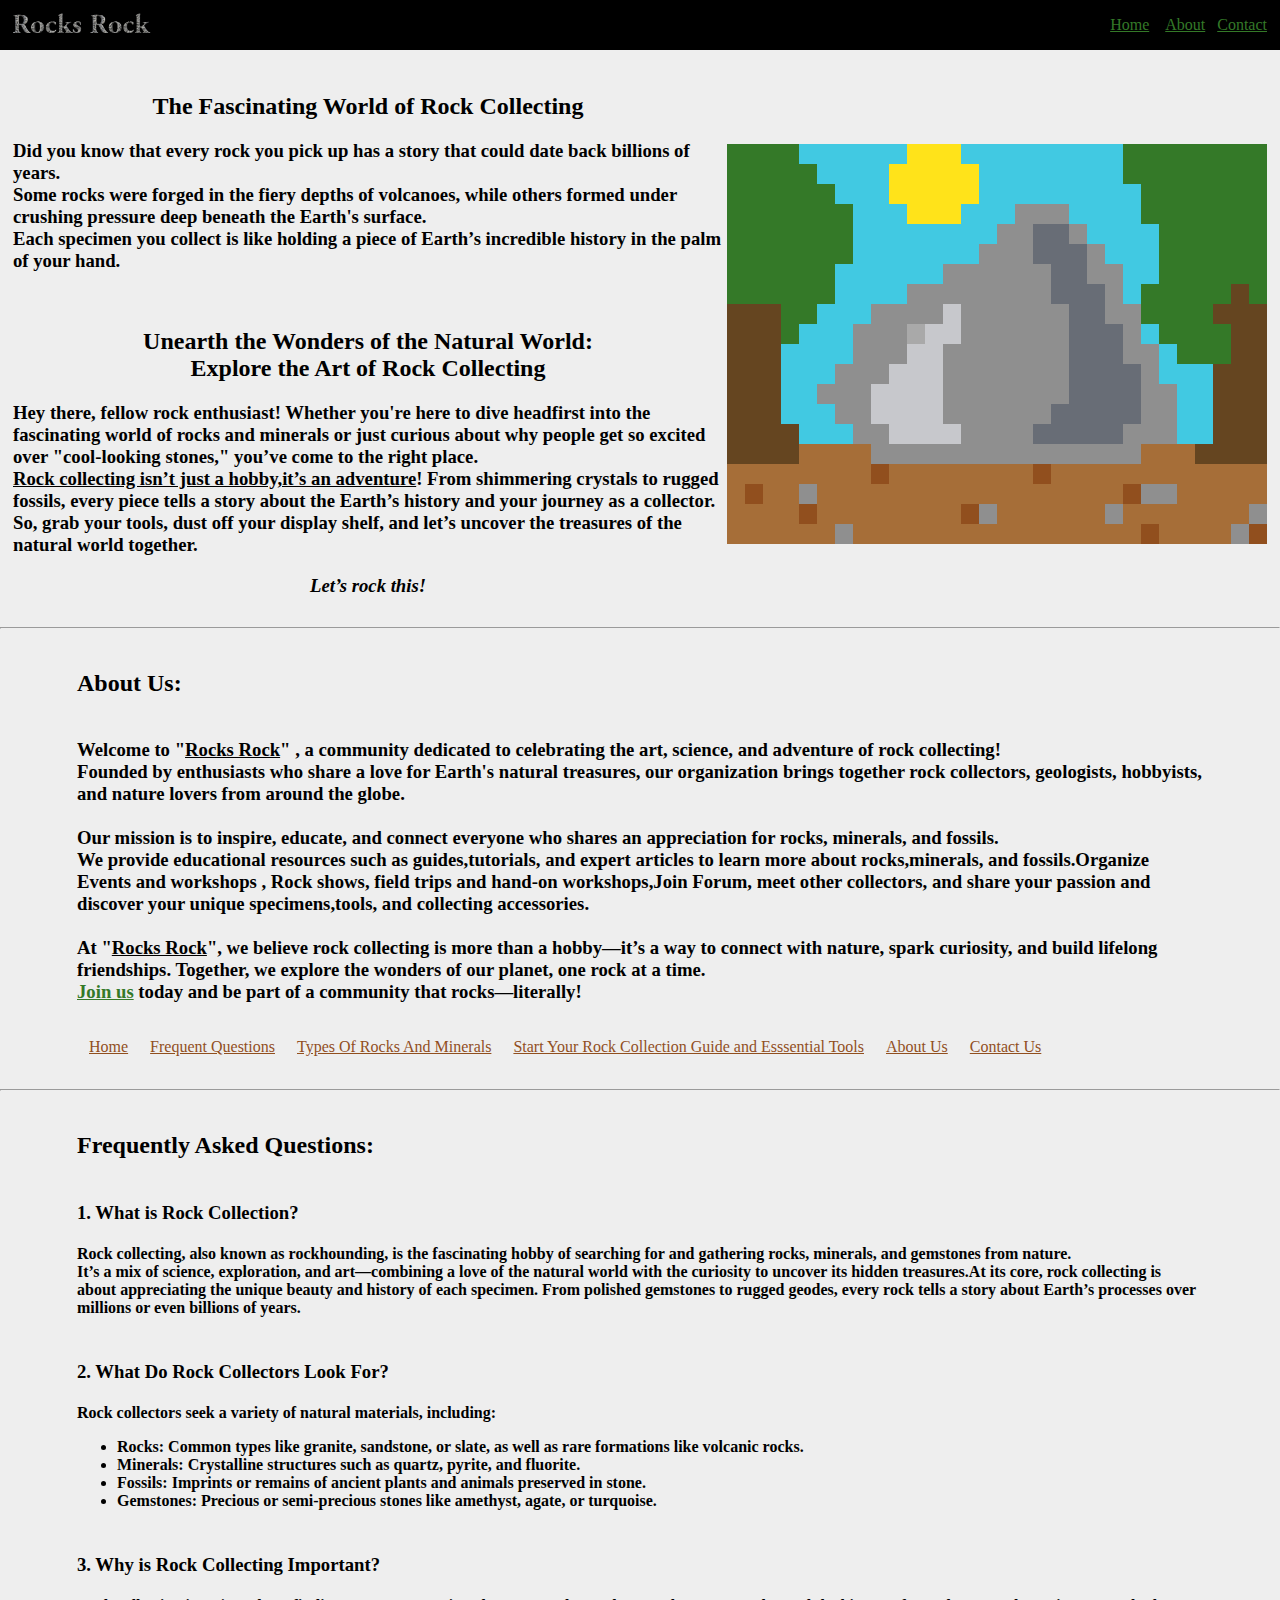
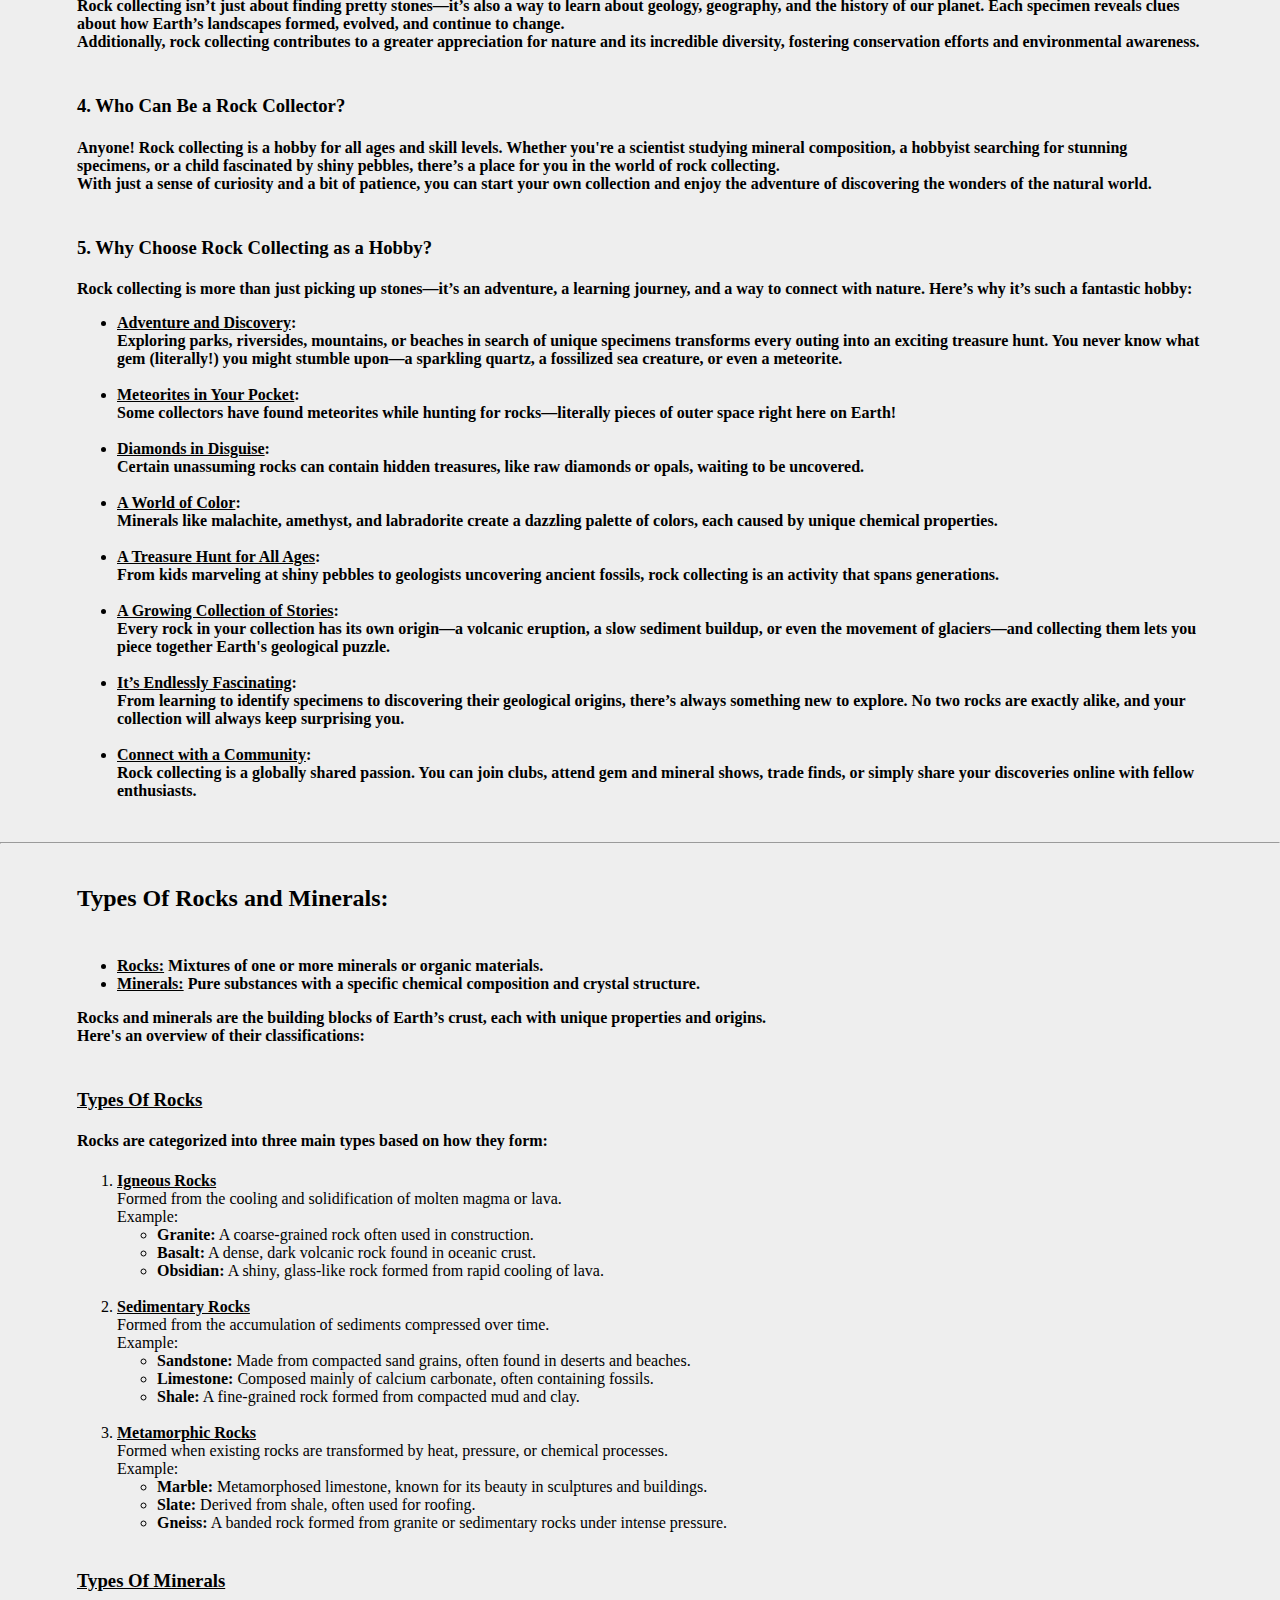
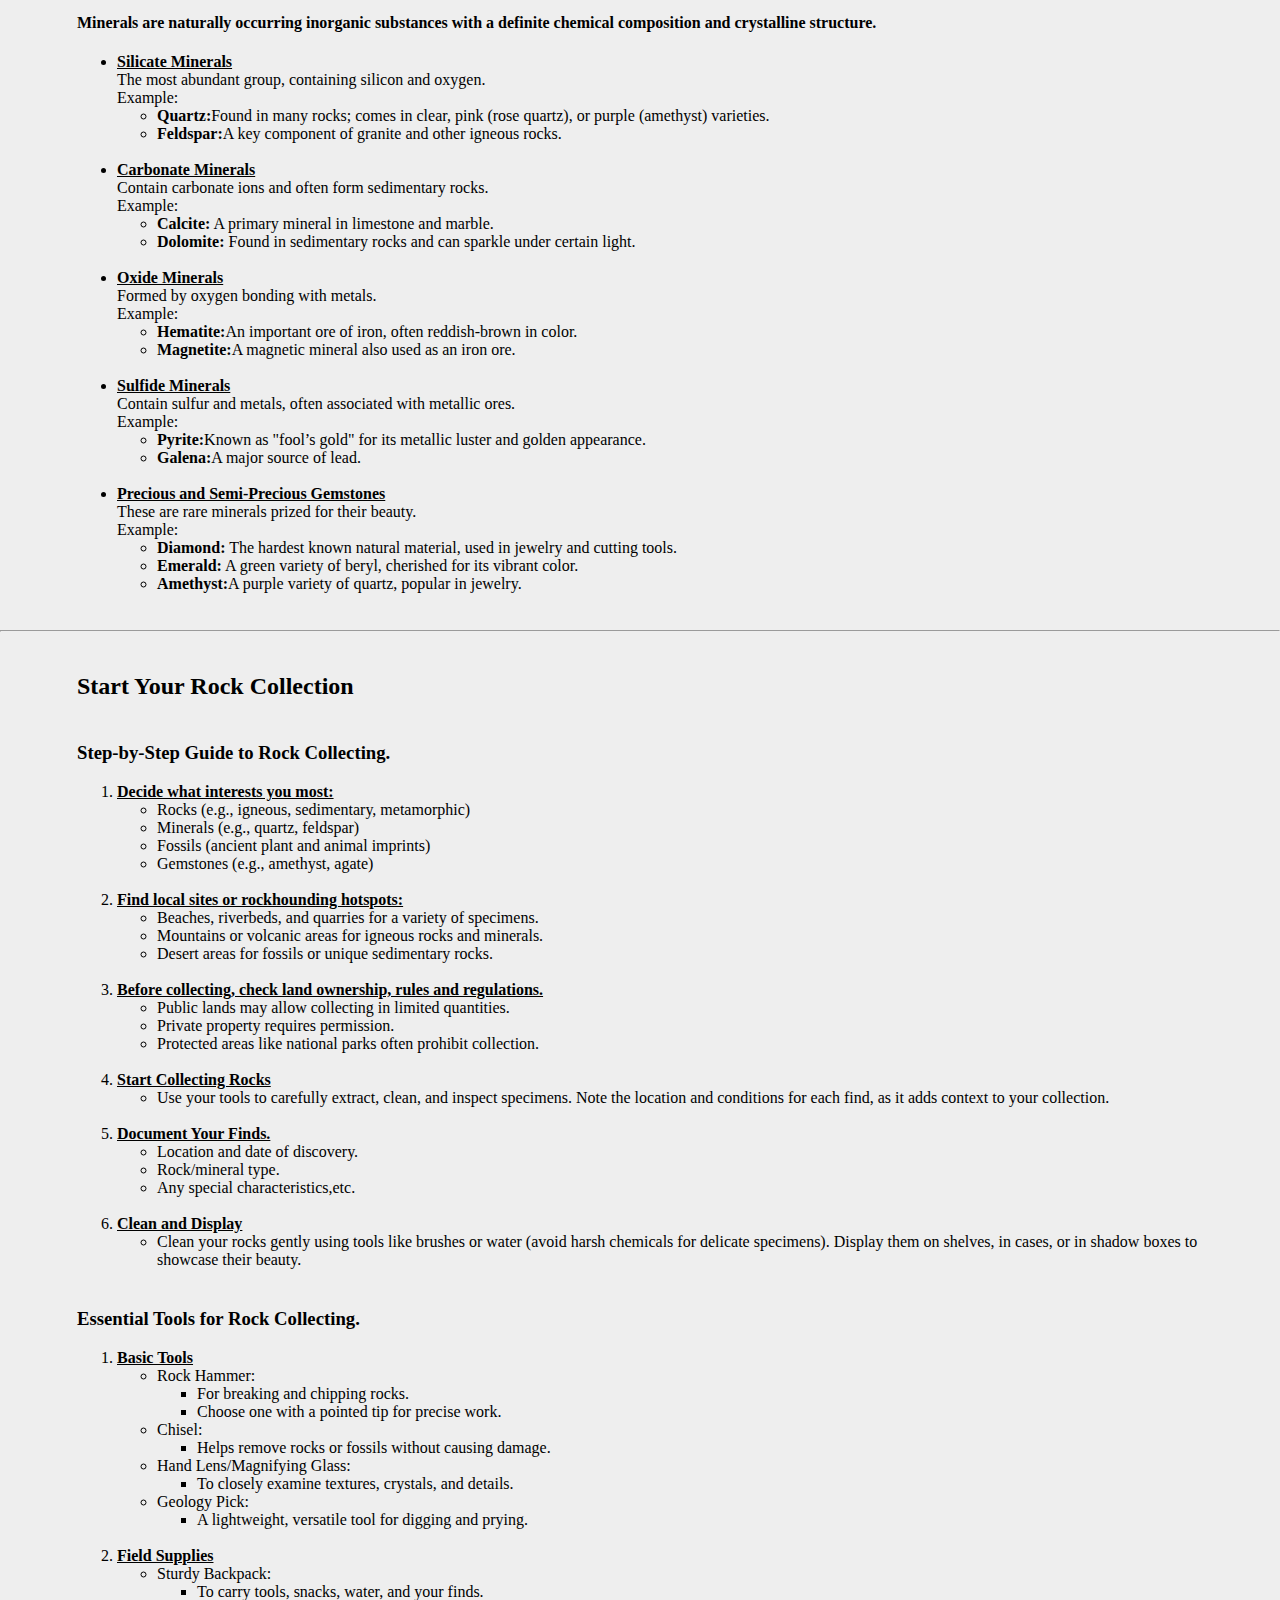
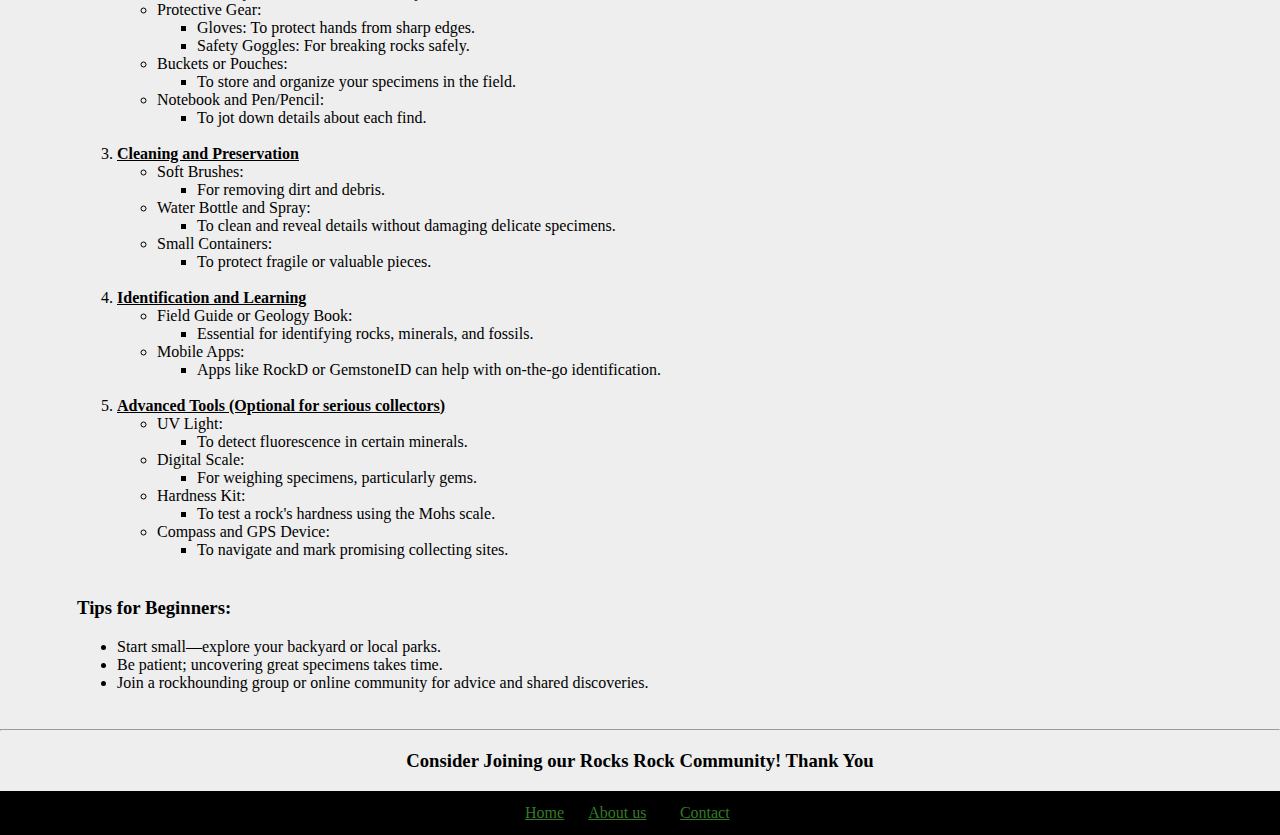
==== index.html @ d06ed8c4 "Rocks Rock version-1 HTML" ====
<!DOCTYPE html>
<html lang="en">

<head>
    <meta charset="UTF-8">
    <meta name="viewport" content="width=device-width, initial-scale=1.0">
    <title>Rocks Rock</title>
    <link rel="icon" href="rock-1.ico">
    <style>
        .rockRepre table,
        td {
            border: 0;
            border-collapse: collapse;
            margin: 0 auto;
        }
    </style>
</head>

<body bgcolor="#EEEEEE" style="margin: 0;">

    <table class="header" bgcolor="#000000" style="padding: 10px;">
        <tr><td width="20%"><a href="#home"><img src="logo.png" height="20" alt=""></a></td>
            <td align="right" width="80%"> <a style="color:#347928" href="#home">Home</a>&nbsp &nbsp </td>
            <td> <a style="color:#347928" href="#about">About</a>&nbsp&nbsp </td>
            <td> <a style="color:#347928" href="contact.html">Contact</a> </td>
        </tr>
    </table>

    <table class="hero" id="home" style="padding: 20px 10px 0;">
        <tr>
            <td width="60%" align="left">
                <h2 align="center">The Fascinating World of Rock Collecting</h2>
                <h3>Did you know that every rock you pick up has a story that could date back billions of years.
                    <br>
                    Some rocks were forged in the fiery depths of volcanoes, while others formed under crushing pressure
                    deep
                    beneath the Earth's surface.
                    <br>
                    Each specimen you collect is like holding a piece of Earth’s incredible history in the palm of your
                    hand.
                </h3>
                <br>
                <h2 align="center">Unearth the Wonders of the Natural World: <br> Explore the Art of Rock Collecting
                </h2>
                <h3>Hey there, fellow rock enthusiast! Whether you're here to dive headfirst into the
                    fascinating world of rocks and minerals or just curious about why people get so excited over
                    "cool-looking stones," you’ve come to the right place.
                    <br>
                    <span><ins>Rock collecting isn’t just a hobby,it’s an adventure</ins></span>! From shimmering
                    crystals to rugged fossils,
                    every piece tells a story about the Earth’s history and your journey as a collector.
                    <br>
                    So, grab your tools, dust off your display shelf, and let’s uncover the treasures of the natural
                    world together.
                    <br>
                </h3>
                <h3 align="center"><i>Let’s rock this!</i></h3>
            </td>
            <!-- Rock image using html -->
            <td width="50%" class="rockRepre" border="0">
                <table border="0">
                    <!-- 1 -->
                    <tr>
                        <td bgcolor="#347928">&nbsp;&nbsp;&nbsp;&nbsp;</td>
                        <td bgcolor="#347928">&nbsp;&nbsp;&nbsp;&nbsp;</td>
                        <td bgcolor="#347928">&nbsp;&nbsp;&nbsp;&nbsp;</td>
                        <td bgcolor="#347928">&nbsp;&nbsp;&nbsp;&nbsp;</td>
                        <td bgcolor="#41C9E2">&nbsp;&nbsp;&nbsp;&nbsp;</td>
                        <td bgcolor="#41C9E2">&nbsp;&nbsp;&nbsp;&nbsp;</td>
                        <td bgcolor="#41C9E2">&nbsp;&nbsp;&nbsp;&nbsp;</td>
                        <td bgcolor="#41C9E2">&nbsp;&nbsp;&nbsp;&nbsp;</td>
                        <td bgcolor="#41C9E2">&nbsp;&nbsp;&nbsp;&nbsp;</td>
                        <td bgcolor="#41C9E2">&nbsp;&nbsp;&nbsp;&nbsp;</td>
                        <td bgcolor="#FFE31A">&nbsp;&nbsp;&nbsp;&nbsp;</td>
                        <td bgcolor="#FFE31A">&nbsp;&nbsp;&nbsp;&nbsp;</td>
                        <td bgcolor="#FFE31A">&nbsp;&nbsp;&nbsp;&nbsp;</td>
                        <td bgcolor="#41C9E2">&nbsp;&nbsp;&nbsp;&nbsp;</td>
                        <td bgcolor="#41C9E2">&nbsp;&nbsp;&nbsp;&nbsp;</td>
                        <td bgcolor="#41C9E2">&nbsp;&nbsp;&nbsp;&nbsp;</td>
                        <td bgcolor="#41C9E2">&nbsp;&nbsp;&nbsp;&nbsp;</td>
                        <td bgcolor="#41C9E2">&nbsp;&nbsp;&nbsp;&nbsp;</td>
                        <td bgcolor="#41C9E2">&nbsp;&nbsp;&nbsp;&nbsp;</td>
                        <td bgcolor="#41C9E2">&nbsp;&nbsp;&nbsp;&nbsp;</td>
                        <td bgcolor="#41C9E2">&nbsp;&nbsp;&nbsp;&nbsp;</td>
                        <td bgcolor="#41C9E2">&nbsp;&nbsp;&nbsp;&nbsp;</td>
                        <td bgcolor="#347928">&nbsp;&nbsp;&nbsp;&nbsp;</td>
                        <td bgcolor="#347928">&nbsp;&nbsp;&nbsp;&nbsp;</td>
                        <td bgcolor="#347928">&nbsp;&nbsp;&nbsp;&nbsp;</td>
                        <td bgcolor="#347928">&nbsp;&nbsp;&nbsp;&nbsp;</td>
                        <td bgcolor="#347928">&nbsp;&nbsp;&nbsp;&nbsp;</td>
                        <td bgcolor="#347928">&nbsp;&nbsp;&nbsp;&nbsp;</td>
                        <td bgcolor="#347928">&nbsp;&nbsp;&nbsp;&nbsp;</td>
                        <td bgcolor="#347928">&nbsp;&nbsp;&nbsp;&nbsp;</td>
                    </tr>
                    <!-- 2 -->
                    <tr>
                        <td bgcolor="#347928">&nbsp;&nbsp;&nbsp;&nbsp;</td>
                        <td bgcolor="#347928">&nbsp;&nbsp;&nbsp;&nbsp;</td>
                        <td bgcolor="#347928">&nbsp;&nbsp;&nbsp;&nbsp;</td>
                        <td bgcolor="#347928">&nbsp;&nbsp;&nbsp;&nbsp;</td>
                        <td bgcolor="#347928">&nbsp;&nbsp;&nbsp;&nbsp;</td>
                        <td bgcolor="#41C9E2">&nbsp;&nbsp;&nbsp;&nbsp;</td>
                        <td bgcolor="#41C9E2">&nbsp;&nbsp;&nbsp;&nbsp;</td>
                        <td bgcolor="#41C9E2">&nbsp;&nbsp;&nbsp;&nbsp;</td>
                        <td bgcolor="#41C9E2">&nbsp;&nbsp;&nbsp;&nbsp;</td>
                        <td bgcolor="#FFE31A">&nbsp;&nbsp;&nbsp;&nbsp;</td>
                        <td bgcolor="#FFE31A">&nbsp;&nbsp;&nbsp;&nbsp;</td>
                        <td bgcolor="#FFE31A">&nbsp;&nbsp;&nbsp;&nbsp;</td>
                        <td bgcolor="#FFE31A">&nbsp;&nbsp;&nbsp;&nbsp;</td>
                        <td bgcolor="#FFE31A">&nbsp;&nbsp;&nbsp;&nbsp;</td>
                        <td bgcolor="#41C9E2">&nbsp;&nbsp;&nbsp;&nbsp;</td>
                        <td bgcolor="#41C9E2">&nbsp;&nbsp;&nbsp;&nbsp;</td>
                        <td bgcolor="#41C9E2">&nbsp;&nbsp;&nbsp;&nbsp;</td>
                        <td bgcolor="#41C9E2">&nbsp;&nbsp;&nbsp;&nbsp;</td>
                        <td bgcolor="#41C9E2">&nbsp;&nbsp;&nbsp;&nbsp;</td>
                        <td bgcolor="#41C9E2">&nbsp;&nbsp;&nbsp;&nbsp;</td>
                        <td bgcolor="#41C9E2">&nbsp;&nbsp;&nbsp;&nbsp;</td>
                        <td bgcolor="#41C9E2">&nbsp;&nbsp;&nbsp;&nbsp;</td>
                        <td bgcolor="#347928">&nbsp;&nbsp;&nbsp;&nbsp;</td>
                        <td bgcolor="#347928">&nbsp;&nbsp;&nbsp;&nbsp;</td>
                        <td bgcolor="#347928">&nbsp;&nbsp;&nbsp;&nbsp;</td>
                        <td bgcolor="#347928">&nbsp;&nbsp;&nbsp;&nbsp;</td>
                        <td bgcolor="#347928">&nbsp;&nbsp;&nbsp;&nbsp;</td>
                        <td bgcolor="#347928">&nbsp;&nbsp;&nbsp;&nbsp;</td>
                        <td bgcolor="#347928">&nbsp;&nbsp;&nbsp;&nbsp;</td>
                        <td bgcolor="#347928">&nbsp;&nbsp;&nbsp;&nbsp;</td>
                    </tr>
                    <!-- 3 -->
                    <tr>
                        <td bgcolor="#347928">&nbsp;&nbsp;&nbsp;&nbsp;</td>
                        <td bgcolor="#347928">&nbsp;&nbsp;&nbsp;&nbsp;</td>
                        <td bgcolor="#347928">&nbsp;&nbsp;&nbsp;&nbsp;</td>
                        <td bgcolor="#347928">&nbsp;&nbsp;&nbsp;&nbsp;</td>
                        <td bgcolor="#347928">&nbsp;&nbsp;&nbsp;&nbsp;</td>
                        <td bgcolor="#347928">&nbsp;&nbsp;&nbsp;&nbsp;</td>
                        <td bgcolor="#41C9E2">&nbsp;&nbsp;&nbsp;&nbsp;</td>
                        <td bgcolor="#41C9E2">&nbsp;&nbsp;&nbsp;&nbsp;</td>
                        <td bgcolor="#41C9E2">&nbsp;&nbsp;&nbsp;&nbsp;</td>
                        <td bgcolor="#FFE31A">&nbsp;&nbsp;&nbsp;&nbsp;</td>
                        <td bgcolor="#FFE31A">&nbsp;&nbsp;&nbsp;&nbsp;</td>
                        <td bgcolor="#FFE31A">&nbsp;&nbsp;&nbsp;&nbsp;</td>
                        <td bgcolor="#FFE31A">&nbsp;&nbsp;&nbsp;&nbsp;</td>
                        <td bgcolor="#FFE31A">&nbsp;&nbsp;&nbsp;&nbsp;</td>
                        <td bgcolor="#41C9E2">&nbsp;&nbsp;&nbsp;&nbsp;</td>
                        <td bgcolor="#41C9E2">&nbsp;&nbsp;&nbsp;&nbsp;</td>
                        <td bgcolor="#41C9E2">&nbsp;&nbsp;&nbsp;&nbsp;</td>
                        <td bgcolor="#41C9E2">&nbsp;&nbsp;&nbsp;&nbsp;</td>
                        <td bgcolor="#41C9E2">&nbsp;&nbsp;&nbsp;&nbsp;</td>
                        <td bgcolor="#41C9E2">&nbsp;&nbsp;&nbsp;&nbsp;</td>
                        <td bgcolor="#41C9E2">&nbsp;&nbsp;&nbsp;&nbsp;</td>
                        <td bgcolor="#41C9E2">&nbsp;&nbsp;&nbsp;&nbsp;</td>
                        <td bgcolor="#41C9E2">&nbsp;&nbsp;&nbsp;&nbsp;</td>
                        <td bgcolor="#347928">&nbsp;&nbsp;&nbsp;&nbsp;</td>
                        <td bgcolor="#347928">&nbsp;&nbsp;&nbsp;&nbsp;</td>
                        <td bgcolor="#347928">&nbsp;&nbsp;&nbsp;&nbsp;</td>
                        <td bgcolor="#347928">&nbsp;&nbsp;&nbsp;&nbsp;</td>
                        <td bgcolor="#347928">&nbsp;&nbsp;&nbsp;&nbsp;</td>
                        <td bgcolor="#347928">&nbsp;&nbsp;&nbsp;&nbsp;</td>
                        <td bgcolor="#347928">&nbsp;&nbsp;&nbsp;&nbsp;</td>
                    </tr>
                    <!-- 4 -->
                    <tr>
                        <td bgcolor="#347928">&nbsp;&nbsp;&nbsp;&nbsp;</td>
                        <td bgcolor="#347928">&nbsp;&nbsp;&nbsp;&nbsp;</td>
                        <td bgcolor="#347928">&nbsp;&nbsp;&nbsp;&nbsp;</td>
                        <td bgcolor="#347928">&nbsp;&nbsp;&nbsp;&nbsp;</td>
                        <td bgcolor="#347928">&nbsp;&nbsp;&nbsp;&nbsp;</td>
                        <td bgcolor="#347928">&nbsp;&nbsp;&nbsp;&nbsp;</td>
                        <td bgcolor="#347928">&nbsp;&nbsp;&nbsp;&nbsp;</td>
                        <td bgcolor="#41C9E2">&nbsp;&nbsp;&nbsp;&nbsp;</td>
                        <td bgcolor="#41C9E2">&nbsp;&nbsp;&nbsp;&nbsp;</td>
                        <td bgcolor="#41C9E2">&nbsp;&nbsp;&nbsp;&nbsp;</td>
                        <td bgcolor="#FFE31A">&nbsp;&nbsp;&nbsp;&nbsp;</td>
                        <td bgcolor="#FFE31A">&nbsp;&nbsp;&nbsp;&nbsp;</td>
                        <td bgcolor="#FFE31A">&nbsp;&nbsp;&nbsp;&nbsp;</td>
                        <td bgcolor="#41C9E2">&nbsp;&nbsp;&nbsp;&nbsp;</td>
                        <td bgcolor="#41C9E2">&nbsp;&nbsp;&nbsp;&nbsp;</td>
                        <td bgcolor="#41C9E2">&nbsp;&nbsp;&nbsp;&nbsp;</td>
                        <td bgcolor="#8F8F8F">&nbsp;&nbsp;&nbsp;&nbsp;</td>
                        <td bgcolor="#8F8F8F">&nbsp;&nbsp;&nbsp;&nbsp;</td>
                        <td bgcolor="#8F8F8F">&nbsp;&nbsp;&nbsp;&nbsp;</td>
                        <td bgcolor="#41C9E2">&nbsp;&nbsp;&nbsp;&nbsp;</td>
                        <td bgcolor="#41C9E2">&nbsp;&nbsp;&nbsp;&nbsp;</td>
                        <td bgcolor="#41C9E2">&nbsp;&nbsp;&nbsp;&nbsp;</td>
                        <td bgcolor="#41C9E2">&nbsp;&nbsp;&nbsp;&nbsp;</td>
                        <td bgcolor="#347928">&nbsp;&nbsp;&nbsp;&nbsp;</td>
                        <td bgcolor="#347928">&nbsp;&nbsp;&nbsp;&nbsp;</td>
                        <td bgcolor="#347928">&nbsp;&nbsp;&nbsp;&nbsp;</td>
                        <td bgcolor="#347928">&nbsp;&nbsp;&nbsp;&nbsp;</td>
                        <td bgcolor="#347928">&nbsp;&nbsp;&nbsp;&nbsp;</td>
                        <td bgcolor="#347928">&nbsp;&nbsp;&nbsp;&nbsp;</td>
                        <td bgcolor="#347928">&nbsp;&nbsp;&nbsp;&nbsp;</td>
                    </tr>
                    <!-- 5 -->
                    <tr>
                        <td bgcolor="#347928">&nbsp;&nbsp;&nbsp;&nbsp;</td>
                        <td bgcolor="#347928">&nbsp;&nbsp;&nbsp;&nbsp;</td>
                        <td bgcolor="#347928">&nbsp;&nbsp;&nbsp;&nbsp;</td>
                        <td bgcolor="#347928">&nbsp;&nbsp;&nbsp;&nbsp;</td>
                        <td bgcolor="#347928">&nbsp;&nbsp;&nbsp;&nbsp;</td>
                        <td bgcolor="#347928">&nbsp;&nbsp;&nbsp;&nbsp;</td>
                        <td bgcolor="#347928">&nbsp;&nbsp;&nbsp;&nbsp;</td>
                        <td bgcolor="#41C9E2">&nbsp;&nbsp;&nbsp;&nbsp;</td>
                        <td bgcolor="#41C9E2">&nbsp;&nbsp;&nbsp;&nbsp;</td>
                        <td bgcolor="#41C9E2">&nbsp;&nbsp;&nbsp;&nbsp;</td>
                        <td bgcolor="#41C9E2">&nbsp;&nbsp;&nbsp;&nbsp;</td>
                        <td bgcolor="#41C9E2">&nbsp;&nbsp;&nbsp;&nbsp;</td>
                        <td bgcolor="#41C9E2">&nbsp;&nbsp;&nbsp;&nbsp;</td>
                        <td bgcolor="#41C9E2">&nbsp;&nbsp;&nbsp;&nbsp;</td>
                        <td bgcolor="#41C9E2">&nbsp;&nbsp;&nbsp;&nbsp;</td>
                        <td bgcolor="#8F8F8F">&nbsp;&nbsp;&nbsp;&nbsp;</td>
                        <td bgcolor="#8F8F8F">&nbsp;&nbsp;&nbsp;&nbsp;</td>
                        <td bgcolor="#686D76">&nbsp;&nbsp;&nbsp;&nbsp;</td>
                        <td bgcolor="#686D76">&nbsp;&nbsp;&nbsp;&nbsp;</td>
                        <td bgcolor="#8F8F8F">&nbsp;&nbsp;&nbsp;&nbsp;</td>
                        <td bgcolor="#41C9E2">&nbsp;&nbsp;&nbsp;&nbsp;</td>
                        <td bgcolor="#41C9E2">&nbsp;&nbsp;&nbsp;&nbsp;</td>
                        <td bgcolor="#41C9E2">&nbsp;&nbsp;&nbsp;&nbsp;</td>
                        <td bgcolor="#41C9E2">&nbsp;&nbsp;&nbsp;&nbsp;</td>
                        <td bgcolor="#347928">&nbsp;&nbsp;&nbsp;&nbsp;</td>
                        <td bgcolor="#347928">&nbsp;&nbsp;&nbsp;&nbsp;</td>
                        <td bgcolor="#347928">&nbsp;&nbsp;&nbsp;&nbsp;</td>
                        <td bgcolor="#347928">&nbsp;&nbsp;&nbsp;&nbsp;</td>
                        <td bgcolor="#347928">&nbsp;&nbsp;&nbsp;&nbsp;</td>
                        <td bgcolor="#347928">&nbsp;&nbsp;&nbsp;&nbsp;</td>
                    </tr>
                    <!-- 6 -->
                    <tr>
                        <td bgcolor="#347928">&nbsp;&nbsp;&nbsp;&nbsp;</td>
                        <td bgcolor="#347928">&nbsp;&nbsp;&nbsp;&nbsp;</td>
                        <td bgcolor="#347928">&nbsp;&nbsp;&nbsp;&nbsp;</td>
                        <td bgcolor="#347928">&nbsp;&nbsp;&nbsp;&nbsp;</td>
                        <td bgcolor="#347928">&nbsp;&nbsp;&nbsp;&nbsp;</td>
                        <td bgcolor="#347928">&nbsp;&nbsp;&nbsp;&nbsp;</td>
                        <td bgcolor="#347928">&nbsp;&nbsp;&nbsp;&nbsp;</td>
                        <td bgcolor="#41C9E2">&nbsp;&nbsp;&nbsp;&nbsp;</td>
                        <td bgcolor="#41C9E2">&nbsp;&nbsp;&nbsp;&nbsp;</td>
                        <td bgcolor="#41C9E2">&nbsp;&nbsp;&nbsp;&nbsp;</td>
                        <td bgcolor="#41C9E2">&nbsp;&nbsp;&nbsp;&nbsp;</td>
                        <td bgcolor="#41C9E2">&nbsp;&nbsp;&nbsp;&nbsp;</td>
                        <td bgcolor="#41C9E2">&nbsp;&nbsp;&nbsp;&nbsp;</td>
                        <td bgcolor="#41C9E2">&nbsp;&nbsp;&nbsp;&nbsp;</td>
                        <td bgcolor="#8F8F8F">&nbsp;&nbsp;&nbsp;&nbsp;</td>
                        <td bgcolor="#8F8F8F">&nbsp;&nbsp;&nbsp;&nbsp;</td>
                        <td bgcolor="#8F8F8F">&nbsp;&nbsp;&nbsp;&nbsp;</td>
                        <td bgcolor="#686D76">&nbsp;&nbsp;&nbsp;&nbsp;</td>
                        <td bgcolor="#686D76">&nbsp;&nbsp;&nbsp;&nbsp;</td>
                        <td bgcolor="#686D76">&nbsp;&nbsp;&nbsp;&nbsp;</td>
                        <td bgcolor="#8F8F8F">&nbsp;&nbsp;&nbsp;&nbsp;</td>
                        <td bgcolor="#41C9E2">&nbsp;&nbsp;&nbsp;&nbsp;</td>
                        <td bgcolor="#41C9E2">&nbsp;&nbsp;&nbsp;&nbsp;</td>
                        <td bgcolor="#41C9E2">&nbsp;&nbsp;&nbsp;&nbsp;</td>
                        <td bgcolor="#347928">&nbsp;&nbsp;&nbsp;&nbsp;</td>
                        <td bgcolor="#347928">&nbsp;&nbsp;&nbsp;&nbsp;</td>
                        <td bgcolor="#347928">&nbsp;&nbsp;&nbsp;&nbsp;</td>
                        <td bgcolor="#347928">&nbsp;&nbsp;&nbsp;&nbsp;</td>
                        <td bgcolor="#347928">&nbsp;&nbsp;&nbsp;&nbsp;</td>
                        <td bgcolor="#347928">&nbsp;&nbsp;&nbsp;&nbsp;</td>
                    </tr>
                    <!-- 7 -->
                    <tr>
                        <td bgcolor="#347928">&nbsp;&nbsp;&nbsp;&nbsp;</td>
                        <td bgcolor="#347928">&nbsp;&nbsp;&nbsp;&nbsp;</td>
                        <td bgcolor="#347928">&nbsp;&nbsp;&nbsp;&nbsp;</td>
                        <td bgcolor="#347928">&nbsp;&nbsp;&nbsp;&nbsp;</td>
                        <td bgcolor="#347928">&nbsp;&nbsp;&nbsp;&nbsp;</td>
                        <td bgcolor="#347928">&nbsp;&nbsp;&nbsp;&nbsp;</td>
                        <td bgcolor="#41C9E2">&nbsp;&nbsp;&nbsp;&nbsp;</td>
                        <td bgcolor="#41C9E2">&nbsp;&nbsp;&nbsp;&nbsp;</td>
                        <td bgcolor="#41C9E2">&nbsp;&nbsp;&nbsp;&nbsp;</td>
                        <td bgcolor="#41C9E2">&nbsp;&nbsp;&nbsp;&nbsp;</td>
                        <td bgcolor="#41C9E2">&nbsp;&nbsp;&nbsp;&nbsp;</td>
                        <td bgcolor="#41C9E2">&nbsp;&nbsp;&nbsp;&nbsp;</td>
                        <td bgcolor="#8F8F8F">&nbsp;&nbsp;&nbsp;&nbsp;</td>
                        <td bgcolor="#8F8F8F">&nbsp;&nbsp;&nbsp;&nbsp;</td>
                        <td bgcolor="#8F8F8F">&nbsp;&nbsp;&nbsp;&nbsp;</td>
                        <td bgcolor="#8F8F8F">&nbsp;&nbsp;&nbsp;&nbsp;</td>
                        <td bgcolor="#8F8F8F">&nbsp;&nbsp;&nbsp;&nbsp;</td>
                        <td bgcolor="#8F8F8F">&nbsp;&nbsp;&nbsp;&nbsp;</td>
                        <td bgcolor="#686D76">&nbsp;&nbsp;&nbsp;&nbsp;</td>
                        <td bgcolor="#686D76">&nbsp;&nbsp;&nbsp;&nbsp;</td>
                        <td bgcolor="#8F8F8F">&nbsp;&nbsp;&nbsp;&nbsp;</td>
                        <td bgcolor="#8F8F8F">&nbsp;&nbsp;&nbsp;&nbsp;</td>
                        <td bgcolor="#41C9E2">&nbsp;&nbsp;&nbsp;&nbsp;</td>
                        <td bgcolor="#41C9E2">&nbsp;&nbsp;&nbsp;&nbsp;</td>
                        <td bgcolor="#347928">&nbsp;&nbsp;&nbsp;&nbsp;</td>
                        <td bgcolor="#347928">&nbsp;&nbsp;&nbsp;&nbsp;</td>
                        <td bgcolor="#347928">&nbsp;&nbsp;&nbsp;&nbsp;</td>
                        <td bgcolor="#347928">&nbsp;&nbsp;&nbsp;&nbsp;</td>
                        <td bgcolor="#347928">&nbsp;&nbsp;&nbsp;&nbsp;</td>
                        <td bgcolor="#347928">&nbsp;&nbsp;&nbsp;&nbsp;</td>
                    </tr>
                    <!-- 8 -->
                    <tr>
                        <td bgcolor="#347928">&nbsp;&nbsp;&nbsp;&nbsp;</td>
                        <td bgcolor="#347928">&nbsp;&nbsp;&nbsp;&nbsp;</td>
                        <td bgcolor="#347928">&nbsp;&nbsp;&nbsp;&nbsp;</td>
                        <td bgcolor="#347928">&nbsp;&nbsp;&nbsp;&nbsp;</td>
                        <td bgcolor="#347928">&nbsp;&nbsp;&nbsp;&nbsp;</td>
                        <td bgcolor="#347928">&nbsp;&nbsp;&nbsp;&nbsp;</td>
                        <td bgcolor="#41C9E2">&nbsp;&nbsp;&nbsp;&nbsp;</td>
                        <td bgcolor="#41C9E2">&nbsp;&nbsp;&nbsp;&nbsp;</td>
                        <td bgcolor="#41C9E2">&nbsp;&nbsp;&nbsp;&nbsp;</td>
                        <td bgcolor="#41C9E2">&nbsp;&nbsp;&nbsp;&nbsp;</td>
                        <td bgcolor="#8F8F8F">&nbsp;&nbsp;&nbsp;&nbsp;</td>
                        <td bgcolor="#8F8F8F">&nbsp;&nbsp;&nbsp;&nbsp;</td>
                        <td bgcolor="#8F8F8F">&nbsp;&nbsp;&nbsp;&nbsp;</td>
                        <td bgcolor="#8F8F8F">&nbsp;&nbsp;&nbsp;&nbsp;</td>
                        <td bgcolor="#8F8F8F">&nbsp;&nbsp;&nbsp;&nbsp;</td>
                        <td bgcolor="#8F8F8F">&nbsp;&nbsp;&nbsp;&nbsp;</td>
                        <td bgcolor="#8F8F8F">&nbsp;&nbsp;&nbsp;&nbsp;</td>
                        <td bgcolor="#8F8F8F">&nbsp;&nbsp;&nbsp;&nbsp;</td>
                        <td bgcolor="#686D76">&nbsp;&nbsp;&nbsp;&nbsp;</td>
                        <td bgcolor="#686D76">&nbsp;&nbsp;&nbsp;&nbsp;</td>
                        <td bgcolor="#686D76">&nbsp;&nbsp;&nbsp;&nbsp;</td>
                        <td bgcolor="#8F8F8F">&nbsp;&nbsp;&nbsp;&nbsp;</td>
                        <td bgcolor="#41C9E2">&nbsp;&nbsp;&nbsp;&nbsp;</td>
                        <td bgcolor="#347928">&nbsp;&nbsp;&nbsp;&nbsp;</td>
                        <td bgcolor="#347928">&nbsp;&nbsp;&nbsp;&nbsp;</td>
                        <td bgcolor="#347928">&nbsp;&nbsp;&nbsp;&nbsp;</td>
                        <td bgcolor="#347928">&nbsp;&nbsp;&nbsp;&nbsp;</td>
                        <td bgcolor="#347928">&nbsp;&nbsp;&nbsp;&nbsp;</td>
                        <td bgcolor="#654520">&nbsp;&nbsp;&nbsp;&nbsp;</td>
                        <td bgcolor="#347928">&nbsp;&nbsp;&nbsp;&nbsp;</td>
                    </tr>
                    <!-- 9 -->
                    <tr>
                        <td bgcolor="#654520">&nbsp;&nbsp;&nbsp;&nbsp;</td>
                        <td bgcolor="#654520">&nbsp;&nbsp;&nbsp;&nbsp;</td>
                        <td bgcolor="#654520">&nbsp;&nbsp;&nbsp;&nbsp;</td>
                        <td bgcolor="#347928">&nbsp;&nbsp;&nbsp;&nbsp;</td>
                        <td bgcolor="#347928">&nbsp;&nbsp;&nbsp;&nbsp;</td>
                        <td bgcolor="#41C9E2">&nbsp;&nbsp;&nbsp;&nbsp;</td>
                        <td bgcolor="#41C9E2">&nbsp;&nbsp;&nbsp;&nbsp;</td>
                        <td bgcolor="#41C9E2">&nbsp;&nbsp;&nbsp;&nbsp;</td>
                        <td bgcolor="#8F8F8F">&nbsp;&nbsp;&nbsp;&nbsp;</td>
                        <td bgcolor="#8F8F8F">&nbsp;&nbsp;&nbsp;&nbsp;</td>
                        <td bgcolor="#8F8F8F">&nbsp;&nbsp;&nbsp;&nbsp;</td>
                        <td bgcolor="#8F8F8F">&nbsp;&nbsp;&nbsp;&nbsp;</td>
                        <td bgcolor="#C7C8CC">&nbsp;&nbsp;&nbsp;&nbsp;</td>
                        <td bgcolor="#8F8F8F">&nbsp;&nbsp;&nbsp;&nbsp;</td>
                        <td bgcolor="#8F8F8F">&nbsp;&nbsp;&nbsp;&nbsp;</td>
                        <td bgcolor="#8F8F8F">&nbsp;&nbsp;&nbsp;&nbsp;</td>
                        <td bgcolor="#8F8F8F">&nbsp;&nbsp;&nbsp;&nbsp;</td>
                        <td bgcolor="#8F8F8F">&nbsp;&nbsp;&nbsp;&nbsp;</td>
                        <td bgcolor="#8F8F8F">&nbsp;&nbsp;&nbsp;&nbsp;</td>
                        <td bgcolor="#686D76">&nbsp;&nbsp;&nbsp;&nbsp;</td>
                        <td bgcolor="#686D76">&nbsp;&nbsp;&nbsp;&nbsp;</td>
                        <td bgcolor="#8F8F8F">&nbsp;&nbsp;&nbsp;&nbsp;</td>
                        <td bgcolor="#8F8F8F">&nbsp;&nbsp;&nbsp;&nbsp;</td>
                        <td bgcolor="#347928">&nbsp;&nbsp;&nbsp;&nbsp;</td>
                        <td bgcolor="#347928">&nbsp;&nbsp;&nbsp;&nbsp;</td>
                        <td bgcolor="#347928">&nbsp;&nbsp;&nbsp;&nbsp;</td>
                        <td bgcolor="#347928">&nbsp;&nbsp;&nbsp;&nbsp;</td>
                        <td bgcolor="#654520">&nbsp;&nbsp;&nbsp;&nbsp;</td>
                        <td bgcolor="#654520">&nbsp;&nbsp;&nbsp;&nbsp;</td>
                        <td bgcolor="#654520">&nbsp;&nbsp;&nbsp;&nbsp;</td>
                    </tr>
                    <!-- 10 -->
                    <tr>
                        <td bgcolor="#654520">&nbsp;&nbsp;&nbsp;&nbsp;</td>
                        <td bgcolor="#654520">&nbsp;&nbsp;&nbsp;&nbsp;</td>
                        <td bgcolor="#654520">&nbsp;&nbsp;&nbsp;&nbsp;</td>
                        <td bgcolor="#347928">&nbsp;&nbsp;&nbsp;&nbsp;</td>
                        <td bgcolor="#41C9E2">&nbsp;&nbsp;&nbsp;&nbsp;</td>
                        <td bgcolor="#41C9E2">&nbsp;&nbsp;&nbsp;&nbsp;</td>
                        <td bgcolor="#41C9E2">&nbsp;&nbsp;&nbsp;&nbsp;</td>
                        <td bgcolor="#8F8F8F">&nbsp;&nbsp;&nbsp;&nbsp;</td>
                        <td bgcolor="#8F8F8F">&nbsp;&nbsp;&nbsp;&nbsp;</td>
                        <td bgcolor="#8F8F8F">&nbsp;&nbsp;&nbsp;&nbsp;</td>
                        <td bgcolor="#A9A9A9">&nbsp;&nbsp;&nbsp;&nbsp;</td>
                        <td bgcolor="#C7C8CC">&nbsp;&nbsp;&nbsp;&nbsp;</td>
                        <td bgcolor="#C7C8CC">&nbsp;&nbsp;&nbsp;&nbsp;</td>
                        <td bgcolor="#8F8F8F">&nbsp;&nbsp;&nbsp;&nbsp;</td>
                        <td bgcolor="#8F8F8F">&nbsp;&nbsp;&nbsp;&nbsp;</td>
                        <td bgcolor="#8F8F8F">&nbsp;&nbsp;&nbsp;&nbsp;</td>
                        <td bgcolor="#8F8F8F">&nbsp;&nbsp;&nbsp;&nbsp;</td>
                        <td bgcolor="#8F8F8F">&nbsp;&nbsp;&nbsp;&nbsp;</td>
                        <td bgcolor="#8F8F8F">&nbsp;&nbsp;&nbsp;&nbsp;</td>
                        <td bgcolor="#686D76">&nbsp;&nbsp;&nbsp;&nbsp;</td>
                        <td bgcolor="#686D76">&nbsp;&nbsp;&nbsp;&nbsp;</td>
                        <td bgcolor="#686D76">&nbsp;&nbsp;&nbsp;&nbsp;</td>
                        <td bgcolor="#8F8F8F">&nbsp;&nbsp;&nbsp;&nbsp;</td>
                        <td bgcolor="#41C9E2">&nbsp;&nbsp;&nbsp;&nbsp;</td>
                        <td bgcolor="#347928">&nbsp;&nbsp;&nbsp;&nbsp;</td>
                        <td bgcolor="#347928">&nbsp;&nbsp;&nbsp;&nbsp;</td>
                        <td bgcolor="#347928">&nbsp;&nbsp;&nbsp;&nbsp;</td>
                        <td bgcolor="#347928">&nbsp;&nbsp;&nbsp;&nbsp;</td>
                        <td bgcolor="#654520">&nbsp;&nbsp;&nbsp;&nbsp;</td>
                        <td bgcolor="#654520">&nbsp;&nbsp;&nbsp;&nbsp;</td>
                    </tr>
                    <!-- 11 -->
                    <tr>
                        <td bgcolor="#654520">&nbsp;&nbsp;&nbsp;&nbsp;</td>
                        <td bgcolor="#654520">&nbsp;&nbsp;&nbsp;&nbsp;</td>
                        <td bgcolor="#654520">&nbsp;&nbsp;&nbsp;&nbsp;</td>
                        <td bgcolor="#41C9E2">&nbsp;&nbsp;&nbsp;&nbsp;</td>
                        <td bgcolor="#41C9E2">&nbsp;&nbsp;&nbsp;&nbsp;</td>
                        <td bgcolor="#41C9E2">&nbsp;&nbsp;&nbsp;&nbsp;</td>
                        <td bgcolor="#41C9E2">&nbsp;&nbsp;&nbsp;&nbsp;</td>
                        <td bgcolor="#8F8F8F">&nbsp;&nbsp;&nbsp;&nbsp;</td>
                        <td bgcolor="#8F8F8F">&nbsp;&nbsp;&nbsp;&nbsp;</td>
                        <td bgcolor="#8F8F8F">&nbsp;&nbsp;&nbsp;&nbsp;</td>
                        <td bgcolor="#C7C8CC">&nbsp;&nbsp;&nbsp;&nbsp;</td>
                        <td bgcolor="#C7C8CC">&nbsp;&nbsp;&nbsp;&nbsp;</td>
                        <td bgcolor="#8F8F8F">&nbsp;&nbsp;&nbsp;&nbsp;</td>
                        <td bgcolor="#8F8F8F">&nbsp;&nbsp;&nbsp;&nbsp;</td>
                        <td bgcolor="#8F8F8F">&nbsp;&nbsp;&nbsp;&nbsp;</td>
                        <td bgcolor="#8F8F8F">&nbsp;&nbsp;&nbsp;&nbsp;</td>
                        <td bgcolor="#8F8F8F">&nbsp;&nbsp;&nbsp;&nbsp;</td>
                        <td bgcolor="#8F8F8F">&nbsp;&nbsp;&nbsp;&nbsp;</td>
                        <td bgcolor="#8F8F8F">&nbsp;&nbsp;&nbsp;&nbsp;</td>
                        <td bgcolor="#686D76">&nbsp;&nbsp;&nbsp;&nbsp;</td>
                        <td bgcolor="#686D76">&nbsp;&nbsp;&nbsp;&nbsp;</td>
                        <td bgcolor="#686D76">&nbsp;&nbsp;&nbsp;&nbsp;</td>
                        <td bgcolor="#8F8F8F">&nbsp;&nbsp;&nbsp;&nbsp;</td>
                        <td bgcolor="#8F8F8F">&nbsp;&nbsp;&nbsp;&nbsp;</td>
                        <td bgcolor="#41C9E2">&nbsp;&nbsp;&nbsp;&nbsp;</td>
                        <td bgcolor="#347928">&nbsp;&nbsp;&nbsp;&nbsp;</td>
                        <td bgcolor="#347928">&nbsp;&nbsp;&nbsp;&nbsp;</td>
                        <td bgcolor="#347928">&nbsp;&nbsp;&nbsp;&nbsp;</td>
                        <td bgcolor="#654520">&nbsp;&nbsp;&nbsp;&nbsp;</td>
                        <td bgcolor="#654520">&nbsp;&nbsp;&nbsp;&nbsp;</td>
                    </tr>
                    <!-- 12 -->
                    <tr>
                        <td bgcolor="#654520">&nbsp;&nbsp;&nbsp;&nbsp;</td>
                        <td bgcolor="#654520">&nbsp;&nbsp;&nbsp;&nbsp;</td>
                        <td bgcolor="#654520">&nbsp;&nbsp;&nbsp;&nbsp;</td>
                        <td bgcolor="#41C9E2">&nbsp;&nbsp;&nbsp;&nbsp;</td>
                        <td bgcolor="#41C9E2">&nbsp;&nbsp;&nbsp;&nbsp;</td>
                        <td bgcolor="#41C9E2">&nbsp;&nbsp;&nbsp;&nbsp;</td>
                        <td bgcolor="#8F8F8F">&nbsp;&nbsp;&nbsp;&nbsp;</td>
                        <td bgcolor="#8F8F8F">&nbsp;&nbsp;&nbsp;&nbsp;</td>
                        <td bgcolor="#8F8F8F">&nbsp;&nbsp;&nbsp;&nbsp;</td>
                        <td bgcolor="#C7C8CC">&nbsp;&nbsp;&nbsp;&nbsp;</td>
                        <td bgcolor="#C7C8CC">&nbsp;&nbsp;&nbsp;&nbsp;</td>
                        <td bgcolor="#C7C8CC">&nbsp;&nbsp;&nbsp;&nbsp;</td>
                        <td bgcolor="#8F8F8F">&nbsp;&nbsp;&nbsp;&nbsp;</td>
                        <td bgcolor="#8F8F8F">&nbsp;&nbsp;&nbsp;&nbsp;</td>
                        <td bgcolor="#8F8F8F">&nbsp;&nbsp;&nbsp;&nbsp;</td>
                        <td bgcolor="#8F8F8F">&nbsp;&nbsp;&nbsp;&nbsp;</td>
                        <td bgcolor="#8F8F8F">&nbsp;&nbsp;&nbsp;&nbsp;</td>
                        <td bgcolor="#8F8F8F">&nbsp;&nbsp;&nbsp;&nbsp;</td>
                        <td bgcolor="#8F8F8F">&nbsp;&nbsp;&nbsp;&nbsp;</td>
                        <td bgcolor="#686D76">&nbsp;&nbsp;&nbsp;&nbsp;</td>
                        <td bgcolor="#686D76">&nbsp;&nbsp;&nbsp;&nbsp;</td>
                        <td bgcolor="#686D76">&nbsp;&nbsp;&nbsp;&nbsp;</td>
                        <td bgcolor="#686D76">&nbsp;&nbsp;&nbsp;&nbsp;</td>
                        <td bgcolor="#8F8F8F">&nbsp;&nbsp;&nbsp;&nbsp;</td>
                        <td bgcolor="#41C9E2">&nbsp;&nbsp;&nbsp;&nbsp;</td>
                        <td bgcolor="#41C9E2">&nbsp;&nbsp;&nbsp;&nbsp;</td>
                        <td bgcolor="#41C9E2">&nbsp;&nbsp;&nbsp;&nbsp;</td>
                        <td bgcolor="#654520">&nbsp;&nbsp;&nbsp;&nbsp;</td>
                        <td bgcolor="#654520">&nbsp;&nbsp;&nbsp;&nbsp;</td>
                        <td bgcolor="#654520">&nbsp;&nbsp;&nbsp;&nbsp;</td>
                    </tr>
                    <!-- 13 -->
                    <tr>
                        <td bgcolor="#654520">&nbsp;&nbsp;&nbsp;&nbsp;</td>
                        <td bgcolor="#654520">&nbsp;&nbsp;&nbsp;&nbsp;</td>
                        <td bgcolor="#654520">&nbsp;&nbsp;&nbsp;&nbsp;</td>
                        <td bgcolor="#41C9E2">&nbsp;&nbsp;&nbsp;&nbsp;</td>
                        <td bgcolor="#41C9E2">&nbsp;&nbsp;&nbsp;&nbsp;</td>
                        <td bgcolor="#8F8F8F">&nbsp;&nbsp;&nbsp;&nbsp;</td>
                        <td bgcolor="#8F8F8F">&nbsp;&nbsp;&nbsp;&nbsp;</td>
                        <td bgcolor="#8F8F8F">&nbsp;&nbsp;&nbsp;&nbsp;</td>
                        <td bgcolor="#C7C8CC">&nbsp;&nbsp;&nbsp;&nbsp;</td>
                        <td bgcolor="#C7C8CC">&nbsp;&nbsp;&nbsp;&nbsp;</td>
                        <td bgcolor="#C7C8CC">&nbsp;&nbsp;&nbsp;&nbsp;</td>
                        <td bgcolor="#C7C8CC">&nbsp;&nbsp;&nbsp;&nbsp;</td>
                        <td bgcolor="#8F8F8F">&nbsp;&nbsp;&nbsp;&nbsp;</td>
                        <td bgcolor="#8F8F8F">&nbsp;&nbsp;&nbsp;&nbsp;</td>
                        <td bgcolor="#8F8F8F">&nbsp;&nbsp;&nbsp;&nbsp;</td>
                        <td bgcolor="#8F8F8F">&nbsp;&nbsp;&nbsp;&nbsp;</td>
                        <td bgcolor="#8F8F8F">&nbsp;&nbsp;&nbsp;&nbsp;</td>
                        <td bgcolor="#8F8F8F">&nbsp;&nbsp;&nbsp;&nbsp;</td>
                        <td bgcolor="#8F8F8F">&nbsp;&nbsp;&nbsp;&nbsp;</td>
                        <td bgcolor="#686D76">&nbsp;&nbsp;&nbsp;&nbsp;</td>
                        <td bgcolor="#686D76">&nbsp;&nbsp;&nbsp;&nbsp;</td>
                        <td bgcolor="#686D76">&nbsp;&nbsp;&nbsp;&nbsp;</td>
                        <td bgcolor="#686D76">&nbsp;&nbsp;&nbsp;&nbsp;</td>
                        <td bgcolor="#8F8F8F">&nbsp;&nbsp;&nbsp;&nbsp;</td>
                        <td bgcolor="#8F8F8F">&nbsp;&nbsp;&nbsp;&nbsp;</td>
                        <td bgcolor="#41C9E2">&nbsp;&nbsp;&nbsp;&nbsp;</td>
                        <td bgcolor="#41C9E2">&nbsp;&nbsp;&nbsp;&nbsp;</td>
                        <td bgcolor="#654520">&nbsp;&nbsp;&nbsp;&nbsp;</td>
                        <td bgcolor="#654520">&nbsp;&nbsp;&nbsp;&nbsp;</td>
                        <td bgcolor="#654520">&nbsp;&nbsp;&nbsp;&nbsp;</td>
                    </tr>
                    <!-- 14 -->
                    <tr>
                        <td bgcolor="#654520">&nbsp;&nbsp;&nbsp;&nbsp;</td>
                        <td bgcolor="#654520">&nbsp;&nbsp;&nbsp;&nbsp;</td>
                        <td bgcolor="#654520">&nbsp;&nbsp;&nbsp;&nbsp;</td>
                        <td bgcolor="#41C9E2">&nbsp;&nbsp;&nbsp;&nbsp;</td>
                        <td bgcolor="#41C9E2">&nbsp;&nbsp;&nbsp;&nbsp;</td>
                        <td bgcolor="#41C9E2">&nbsp;&nbsp;&nbsp;&nbsp;</td>
                        <td bgcolor="#8F8F8F">&nbsp;&nbsp;&nbsp;&nbsp;</td>
                        <td bgcolor="#8F8F8F">&nbsp;&nbsp;&nbsp;&nbsp;</td>
                        <td bgcolor="#C7C8CC">&nbsp;&nbsp;&nbsp;&nbsp;</td>
                        <td bgcolor="#C7C8CC">&nbsp;&nbsp;&nbsp;&nbsp;</td>
                        <td bgcolor="#C7C8CC">&nbsp;&nbsp;&nbsp;&nbsp;</td>
                        <td bgcolor="#C7C8CC">&nbsp;&nbsp;&nbsp;&nbsp;</td>
                        <td bgcolor="#8F8F8F">&nbsp;&nbsp;&nbsp;&nbsp;</td>
                        <td bgcolor="#8F8F8F">&nbsp;&nbsp;&nbsp;&nbsp;</td>
                        <td bgcolor="#8F8F8F">&nbsp;&nbsp;&nbsp;&nbsp;</td>
                        <td bgcolor="#8F8F8F">&nbsp;&nbsp;&nbsp;&nbsp;</td>
                        <td bgcolor="#8F8F8F">&nbsp;&nbsp;&nbsp;&nbsp;</td>
                        <td bgcolor="#8F8F8F">&nbsp;&nbsp;&nbsp;&nbsp;</td>
                        <td bgcolor="#686D76">&nbsp;&nbsp;&nbsp;&nbsp;</td>
                        <td bgcolor="#686D76">&nbsp;&nbsp;&nbsp;&nbsp;</td>
                        <td bgcolor="#686D76">&nbsp;&nbsp;&nbsp;&nbsp;</td>
                        <td bgcolor="#686D76">&nbsp;&nbsp;&nbsp;&nbsp;</td>
                        <td bgcolor="#686D76">&nbsp;&nbsp;&nbsp;&nbsp;</td>
                        <td bgcolor="#8F8F8F">&nbsp;&nbsp;&nbsp;&nbsp;</td>
                        <td bgcolor="#8F8F8F">&nbsp;&nbsp;&nbsp;&nbsp;</td>
                        <td bgcolor="#41C9E2">&nbsp;&nbsp;&nbsp;&nbsp;</td>
                        <td bgcolor="#41C9E2">&nbsp;&nbsp;&nbsp;&nbsp;</td>
                        <td bgcolor="#654520">&nbsp;&nbsp;&nbsp;&nbsp;</td>
                        <td bgcolor="#654520">&nbsp;&nbsp;&nbsp;&nbsp;</td>
                        <td bgcolor="#654520">&nbsp;&nbsp;&nbsp;&nbsp;</td>
                    </tr>
                    <!-- 15 -->
                    <tr>
                        <td bgcolor="#654520">&nbsp;&nbsp;&nbsp;&nbsp;</td>
                        <td bgcolor="#654520">&nbsp;&nbsp;&nbsp;&nbsp;</td>
                        <td bgcolor="#654520">&nbsp;&nbsp;&nbsp;&nbsp;</td>
                        <td bgcolor="#654520">&nbsp;&nbsp;&nbsp;&nbsp;</td>
                        <td bgcolor="#41C9E2">&nbsp;&nbsp;&nbsp;&nbsp;</td>
                        <td bgcolor="#41C9E2">&nbsp;&nbsp;&nbsp;&nbsp;</td>
                        <td bgcolor="#41C9E2">&nbsp;&nbsp;&nbsp;&nbsp;</td>
                        <td bgcolor="#8F8F8F">&nbsp;&nbsp;&nbsp;&nbsp;</td>
                        <td bgcolor="#8F8F8F">&nbsp;&nbsp;&nbsp;&nbsp;</td>
                        <td bgcolor="#C7C8CC">&nbsp;&nbsp;&nbsp;&nbsp;</td>
                        <td bgcolor="#C7C8CC">&nbsp;&nbsp;&nbsp;&nbsp;</td>
                        <td bgcolor="#C7C8CC">&nbsp;&nbsp;&nbsp;&nbsp;</td>
                        <td bgcolor="#C7C8CC">&nbsp;&nbsp;&nbsp;&nbsp;</td>
                        <td bgcolor="#8F8F8F">&nbsp;&nbsp;&nbsp;&nbsp;</td>
                        <td bgcolor="#8F8F8F">&nbsp;&nbsp;&nbsp;&nbsp;</td>
                        <td bgcolor="#8F8F8F">&nbsp;&nbsp;&nbsp;&nbsp;</td>
                        <td bgcolor="#8F8F8F">&nbsp;&nbsp;&nbsp;&nbsp;</td>
                        <td bgcolor="#686D76">&nbsp;&nbsp;&nbsp;&nbsp;</td>
                        <td bgcolor="#686D76">&nbsp;&nbsp;&nbsp;&nbsp;</td>
                        <td bgcolor="#686D76">&nbsp;&nbsp;&nbsp;&nbsp;</td>
                        <td bgcolor="#686D76">&nbsp;&nbsp;&nbsp;&nbsp;</td>
                        <td bgcolor="#686D76">&nbsp;&nbsp;&nbsp;&nbsp;</td>
                        <td bgcolor="#8F8F8F">&nbsp;&nbsp;&nbsp;&nbsp;</td>
                        <td bgcolor="#8F8F8F">&nbsp;&nbsp;&nbsp;&nbsp;</td>
                        <td bgcolor="#8F8F8F">&nbsp;&nbsp;&nbsp;&nbsp;</td>
                        <td bgcolor="#41C9E2">&nbsp;&nbsp;&nbsp;&nbsp;</td>
                        <td bgcolor="#41C9E2">&nbsp;&nbsp;&nbsp;&nbsp;</td>
                        <td bgcolor="#654520">&nbsp;&nbsp;&nbsp;&nbsp;</td>
                        <td bgcolor="#654520">&nbsp;&nbsp;&nbsp;&nbsp;</td>
                        <td bgcolor="#654520">&nbsp;&nbsp;&nbsp;&nbsp;</td>
                    </tr>
                    <!-- 16 -->
                    <tr>
                        <td bgcolor="#654520">&nbsp;&nbsp;&nbsp;&nbsp;</td>
                        <td bgcolor="#654520">&nbsp;&nbsp;&nbsp;&nbsp;</td>
                        <td bgcolor="#654520">&nbsp;&nbsp;&nbsp;&nbsp;</td>
                        <td bgcolor="#654520">&nbsp;&nbsp;&nbsp;&nbsp;</td>
                        <td bgcolor="#A66E38">&nbsp;&nbsp;&nbsp;&nbsp;</td>
                        <td bgcolor="#A66E38">&nbsp;&nbsp;&nbsp;&nbsp;</td>
                        <td bgcolor="#A66E38">&nbsp;&nbsp;&nbsp;&nbsp;</td>
                        <td bgcolor="#A66E38">&nbsp;&nbsp;&nbsp;&nbsp;</td>
                        <td bgcolor="#8F8F8F">&nbsp;&nbsp;&nbsp;&nbsp;</td>
                        <td bgcolor="#8F8F8F">&nbsp;&nbsp;&nbsp;&nbsp;</td>
                        <td bgcolor="#8F8F8F">&nbsp;&nbsp;&nbsp;&nbsp;</td>
                        <td bgcolor="#8F8F8F">&nbsp;&nbsp;&nbsp;&nbsp;</td>
                        <td bgcolor="#8F8F8F">&nbsp;&nbsp;&nbsp;&nbsp;</td>
                        <td bgcolor="#8F8F8F">&nbsp;&nbsp;&nbsp;&nbsp;</td>
                        <td bgcolor="#8F8F8F">&nbsp;&nbsp;&nbsp;&nbsp;</td>
                        <td bgcolor="#8F8F8F">&nbsp;&nbsp;&nbsp;&nbsp;</td>
                        <td bgcolor="#8F8F8F">&nbsp;&nbsp;&nbsp;&nbsp;</td>
                        <td bgcolor="#8F8F8F">&nbsp;&nbsp;&nbsp;&nbsp;</td>
                        <td bgcolor="#8F8F8F">&nbsp;&nbsp;&nbsp;&nbsp;</td>
                        <td bgcolor="#8F8F8F">&nbsp;&nbsp;&nbsp;&nbsp;</td>
                        <td bgcolor="#8F8F8F">&nbsp;&nbsp;&nbsp;&nbsp;</td>
                        <td bgcolor="#8F8F8F">&nbsp;&nbsp;&nbsp;&nbsp;</td>
                        <td bgcolor="#8F8F8F">&nbsp;&nbsp;&nbsp;&nbsp;</td>
                        <td bgcolor="#A66E38">&nbsp;&nbsp;&nbsp;&nbsp;</td>
                        <td bgcolor="#A66E38">&nbsp;&nbsp;&nbsp;&nbsp;</td>
                        <td bgcolor="#A66E38">&nbsp;&nbsp;&nbsp;&nbsp;</td>
                        <td bgcolor="#654520">&nbsp;&nbsp;&nbsp;&nbsp;</td>
                        <td bgcolor="#654520">&nbsp;&nbsp;&nbsp;&nbsp;</td>
                        <td bgcolor="#654520">&nbsp;&nbsp;&nbsp;&nbsp;</td>
                        <td bgcolor="#654520">&nbsp;&nbsp;&nbsp;&nbsp;</td>
                    </tr>
                    <!-- 17 -->
                    <tr>
                        <td bgcolor="#A66E38">&nbsp;&nbsp;&nbsp;&nbsp;</td>
                        <td bgcolor="#A66E38">&nbsp;&nbsp;&nbsp;&nbsp;</td>
                        <td bgcolor="#A66E38">&nbsp;&nbsp;&nbsp;&nbsp;</td>
                        <td bgcolor="#A66E38">&nbsp;&nbsp;&nbsp;&nbsp;</td>
                        <td bgcolor="#A66E38">&nbsp;&nbsp;&nbsp;&nbsp;</td>
                        <td bgcolor="#A66E38">&nbsp;&nbsp;&nbsp;&nbsp;</td>
                        <td bgcolor="#A66E38">&nbsp;&nbsp;&nbsp;&nbsp;</td>
                        <td bgcolor="#A66E38">&nbsp;&nbsp;&nbsp;&nbsp;</td>
                        <td bgcolor="#914F1E">&nbsp;&nbsp;&nbsp;&nbsp;</td>
                        <td bgcolor="#A66E38">&nbsp;&nbsp;&nbsp;&nbsp;</td>
                        <td bgcolor="#A66E38">&nbsp;&nbsp;&nbsp;&nbsp;</td>
                        <td bgcolor="#A66E38">&nbsp;&nbsp;&nbsp;&nbsp;</td>
                        <td bgcolor="#A66E38">&nbsp;&nbsp;&nbsp;&nbsp;</td>
                        <td bgcolor="#A66E38">&nbsp;&nbsp;&nbsp;&nbsp;</td>
                        <td bgcolor="#A66E38">&nbsp;&nbsp;&nbsp;&nbsp;</td>
                        <td bgcolor="#A66E38">&nbsp;&nbsp;&nbsp;&nbsp;</td>
                        <td bgcolor="#A66E38">&nbsp;&nbsp;&nbsp;&nbsp;</td>
                        <td bgcolor="#914F1E">&nbsp;&nbsp;&nbsp;&nbsp;</td>
                        <td bgcolor="#A66E38">&nbsp;&nbsp;&nbsp;&nbsp;</td>
                        <td bgcolor="#A66E38">&nbsp;&nbsp;&nbsp;&nbsp;</td>
                        <td bgcolor="#A66E38">&nbsp;&nbsp;&nbsp;&nbsp;</td>
                        <td bgcolor="#A66E38">&nbsp;&nbsp;&nbsp;&nbsp;</td>
                        <td bgcolor="#A66E38">&nbsp;&nbsp;&nbsp;&nbsp;</td>
                        <td bgcolor="#A66E38">&nbsp;&nbsp;&nbsp;&nbsp;</td>
                        <td bgcolor="#A66E38">&nbsp;&nbsp;&nbsp;&nbsp;</td>
                        <td bgcolor="#A66E38">&nbsp;&nbsp;&nbsp;&nbsp;</td>
                        <td bgcolor="#A66E38">&nbsp;&nbsp;&nbsp;&nbsp;</td>
                        <td bgcolor="#A66E38">&nbsp;&nbsp;&nbsp;&nbsp;</td>
                        <td bgcolor="#A66E38">&nbsp;&nbsp;&nbsp;&nbsp;</td>
                        <td bgcolor="#A66E38">&nbsp;&nbsp;&nbsp;&nbsp;</td>
                    </tr>
                    <!-- 18 -->
                    <tr>
                        <td bgcolor="#A66E38">&nbsp;&nbsp;&nbsp;&nbsp;</td>
                        <td bgcolor="#914F1E">&nbsp;&nbsp;&nbsp;&nbsp;</td>
                        <td bgcolor="#A66E38">&nbsp;&nbsp;&nbsp;&nbsp;</td>
                        <td bgcolor="#A66E38">&nbsp;&nbsp;&nbsp;&nbsp;</td>
                        <td bgcolor="#8F8F8F">&nbsp;&nbsp;&nbsp;&nbsp;</td>
                        <td bgcolor="#A66E38">&nbsp;&nbsp;&nbsp;&nbsp;</td>
                        <td bgcolor="#A66E38">&nbsp;&nbsp;&nbsp;&nbsp;</td>
                        <td bgcolor="#A66E38">&nbsp;&nbsp;&nbsp;&nbsp;</td>
                        <td bgcolor="#A66E38">&nbsp;&nbsp;&nbsp;&nbsp;</td>
                        <td bgcolor="#A66E38">&nbsp;&nbsp;&nbsp;&nbsp;</td>
                        <td bgcolor="#A66E38">&nbsp;&nbsp;&nbsp;&nbsp;</td>
                        <td bgcolor="#A66E38">&nbsp;&nbsp;&nbsp;&nbsp;</td>
                        <td bgcolor="#A66E38">&nbsp;&nbsp;&nbsp;&nbsp;</td>
                        <td bgcolor="#A66E38">&nbsp;&nbsp;&nbsp;&nbsp;</td>
                        <td bgcolor="#A66E38">&nbsp;&nbsp;&nbsp;&nbsp;</td>
                        <td bgcolor="#A66E38">&nbsp;&nbsp;&nbsp;&nbsp;</td>
                        <td bgcolor="#A66E38">&nbsp;&nbsp;&nbsp;&nbsp;</td>
                        <td bgcolor="#A66E38">&nbsp;&nbsp;&nbsp;&nbsp;</td>
                        <td bgcolor="#A66E38">&nbsp;&nbsp;&nbsp;&nbsp;</td>
                        <td bgcolor="#A66E38">&nbsp;&nbsp;&nbsp;&nbsp;</td>
                        <td bgcolor="#A66E38">&nbsp;&nbsp;&nbsp;&nbsp;</td>
                        <td bgcolor="#A66E38">&nbsp;&nbsp;&nbsp;&nbsp;</td>
                        <td bgcolor="#914F1E">&nbsp;&nbsp;&nbsp;&nbsp;</td>
                        <td bgcolor="#8F8F8F">&nbsp;&nbsp;&nbsp;&nbsp;</td>
                        <td bgcolor="#8F8F8F">&nbsp;&nbsp;&nbsp;&nbsp;</td>
                        <td bgcolor="#A66E38">&nbsp;&nbsp;&nbsp;&nbsp;</td>
                        <td bgcolor="#A66E38">&nbsp;&nbsp;&nbsp;&nbsp;</td>
                        <td bgcolor="#A66E38">&nbsp;&nbsp;&nbsp;&nbsp;</td>
                        <td bgcolor="#A66E38">&nbsp;&nbsp;&nbsp;&nbsp;</td>
                        <td bgcolor="#A66E38">&nbsp;&nbsp;&nbsp;&nbsp;</td>
                    </tr>
                    <!-- 19 -->
                    <tr>
                        <td bgcolor="#A66E38">&nbsp;&nbsp;&nbsp;&nbsp;</td>
                        <td bgcolor="#A66E38">&nbsp;&nbsp;&nbsp;&nbsp;</td>
                        <td bgcolor="#A66E38">&nbsp;&nbsp;&nbsp;&nbsp;</td>
                        <td bgcolor="#A66E38">&nbsp;&nbsp;&nbsp;&nbsp;</td>
                        <td bgcolor="#914F1E">&nbsp;&nbsp;&nbsp;&nbsp;</td>
                        <td bgcolor="#A66E38">&nbsp;&nbsp;&nbsp;&nbsp;</td>
                        <td bgcolor="#A66E38">&nbsp;&nbsp;&nbsp;&nbsp;</td>
                        <td bgcolor="#A66E38">&nbsp;&nbsp;&nbsp;&nbsp;</td>
                        <td bgcolor="#A66E38">&nbsp;&nbsp;&nbsp;&nbsp;</td>
                        <td bgcolor="#A66E38">&nbsp;&nbsp;&nbsp;&nbsp;</td>
                        <td bgcolor="#A66E38">&nbsp;&nbsp;&nbsp;&nbsp;</td>
                        <td bgcolor="#A66E38">&nbsp;&nbsp;&nbsp;&nbsp;</td>
                        <td bgcolor="#A66E38">&nbsp;&nbsp;&nbsp;&nbsp;</td>
                        <td bgcolor="#914F1E">&nbsp;&nbsp;&nbsp;&nbsp;</td>
                        <td bgcolor="#8F8F8F">&nbsp;&nbsp;&nbsp;&nbsp;</td>
                        <td bgcolor="#A66E38">&nbsp;&nbsp;&nbsp;&nbsp;</td>
                        <td bgcolor="#A66E38">&nbsp;&nbsp;&nbsp;&nbsp;</td>
                        <td bgcolor="#A66E38">&nbsp;&nbsp;&nbsp;&nbsp;</td>
                        <td bgcolor="#A66E38">&nbsp;&nbsp;&nbsp;&nbsp;</td>
                        <td bgcolor="#A66E38">&nbsp;&nbsp;&nbsp;&nbsp;</td>
                        <td bgcolor="#A66E38">&nbsp;&nbsp;&nbsp;&nbsp;</td>
                        <td bgcolor="#8F8F8F">&nbsp;&nbsp;&nbsp;&nbsp;</td>
                        <td bgcolor="#A66E38">&nbsp;&nbsp;&nbsp;&nbsp;</td>
                        <td bgcolor="#A66E38">&nbsp;&nbsp;&nbsp;&nbsp;</td>
                        <td bgcolor="#A66E38">&nbsp;&nbsp;&nbsp;&nbsp;</td>
                        <td bgcolor="#A66E38">&nbsp;&nbsp;&nbsp;&nbsp;</td>
                        <td bgcolor="#A66E38">&nbsp;&nbsp;&nbsp;&nbsp;</td>
                        <td bgcolor="#A66E38">&nbsp;&nbsp;&nbsp;&nbsp;</td>
                        <td bgcolor="#A66E38">&nbsp;&nbsp;&nbsp;&nbsp;</td>
                        <td bgcolor="#8F8F8F">&nbsp;&nbsp;&nbsp;&nbsp;</td>
                    </tr>
                    <!-- 20 -->
                    <tr>
                        <td bgcolor="#A66E38">&nbsp;&nbsp;&nbsp;&nbsp;</td>
                        <td bgcolor="#A66E38">&nbsp;&nbsp;&nbsp;&nbsp;</td>
                        <td bgcolor="#A66E38">&nbsp;&nbsp;&nbsp;&nbsp;</td>
                        <td bgcolor="#A66E38">&nbsp;&nbsp;&nbsp;&nbsp;</td>
                        <td bgcolor="#A66E38">&nbsp;&nbsp;&nbsp;&nbsp;</td>
                        <td bgcolor="#A66E38">&nbsp;&nbsp;&nbsp;&nbsp;</td>
                        <td bgcolor="#8F8F8F">&nbsp;&nbsp;&nbsp;&nbsp;</td>
                        <td bgcolor="#A66E38">&nbsp;&nbsp;&nbsp;&nbsp;</td>
                        <td bgcolor="#A66E38">&nbsp;&nbsp;&nbsp;&nbsp;</td>
                        <td bgcolor="#A66E38">&nbsp;&nbsp;&nbsp;&nbsp;</td>
                        <td bgcolor="#A66E38">&nbsp;&nbsp;&nbsp;&nbsp;</td>
                        <td bgcolor="#A66E38">&nbsp;&nbsp;&nbsp;&nbsp;</td>
                        <td bgcolor="#A66E38">&nbsp;&nbsp;&nbsp;&nbsp;</td>
                        <td bgcolor="#A66E38">&nbsp;&nbsp;&nbsp;&nbsp;</td>
                        <td bgcolor="#A66E38">&nbsp;&nbsp;&nbsp;&nbsp;</td>
                        <td bgcolor="#A66E38">&nbsp;&nbsp;&nbsp;&nbsp;</td>
                        <td bgcolor="#A66E38">&nbsp;&nbsp;&nbsp;&nbsp;</td>
                        <td bgcolor="#A66E38">&nbsp;&nbsp;&nbsp;&nbsp;</td>
                        <td bgcolor="#A66E38">&nbsp;&nbsp;&nbsp;&nbsp;</td>
                        <td bgcolor="#A66E38">&nbsp;&nbsp;&nbsp;&nbsp;</td>
                        <td bgcolor="#A66E38">&nbsp;&nbsp;&nbsp;&nbsp;</td>
                        <td bgcolor="#A66E38">&nbsp;&nbsp;&nbsp;&nbsp;</td>
                        <td bgcolor="#A66E38">&nbsp;&nbsp;&nbsp;&nbsp;</td>
                        <td bgcolor="#914F1E">&nbsp;&nbsp;&nbsp;&nbsp;</td>
                        <td bgcolor="#A66E38">&nbsp;&nbsp;&nbsp;&nbsp;</td>
                        <td bgcolor="#A66E38">&nbsp;&nbsp;&nbsp;&nbsp;</td>
                        <td bgcolor="#A66E38">&nbsp;&nbsp;&nbsp;&nbsp;</td>
                        <td bgcolor="#A66E38">&nbsp;&nbsp;&nbsp;&nbsp;</td>
                        <td bgcolor="#8F8F8F">&nbsp;&nbsp;&nbsp;&nbsp;</td>
                        <td bgcolor="#914F1E">&nbsp;&nbsp;&nbsp;&nbsp;</td>
                    </tr>

                </table>
            </td>
        </tr>
    </table>
    <hr>

    <table class="about" id="about" style="padding: 10px;" width="90%" align="center">
        <tr><td><h2>About Us:</h2></td></tr>
        <tr>
            <td>
                <h3>Welcome to "<ins>Rocks Rock</ins>" , a community dedicated to celebrating the art, science, and
                    adventure of rock collecting!
                    <br>
                    Founded by enthusiasts who share a love for Earth's natural treasures, our organization brings together rock
                    collectors, geologists, hobbyists, and nature lovers from around the globe.
                    <br><br>
                    Our mission is to inspire, educate, and connect everyone who shares an appreciation for rocks, minerals, and
                    fossils.
                    <br>
                    We provide educational resources such as guides,tutorials, and expert articles to learn more about
                    rocks,minerals, and fossils.Organize Events and workshops , Rock shows, field trips and hand-on
                    workshops,Join Forum, meet other collectors, and share your passion and discover your unique
                    specimens,tools, and collecting accessories.
                    <br><br>
                    At "<ins>Rocks Rock</ins>", we believe rock collecting is more than a hobby—it’s a way to connect with nature,
                    spark curiosity, and build lifelong friendships. Together, we explore the wonders of our planet, one rock at
                    a time.
                    <br>
                    <a style="color:#347928" href="contact.html">Join us</a> today and be part of a community that rocks—literally! 
                </h3>
            </td>
        </tr>
        <tr>
            <td>
                <table>
                    <tr>
                        <td style="padding: 10px;"><a style="color: #914F1E;" href="#home">Home</a></td>
                        <td style="padding: 10px;"><a style="color: #914F1E;" href="#freQues">Frequent Questions</a></td>
                        <td style="padding: 10px;"><a style="color: #914F1E;" href="#typesRockMine">Types Of Rocks And Minerals</a></td>
                        <td style="padding: 10px;"><a style="color: #914F1E;" href="#guide">Start Your Rock Collection Guide and Esssential Tools</a></td>
                        <td style="padding: 10px;"><a style="color: #914F1E;" href="#about">About Us</a></td>
                        <td style="padding: 10px;"><a style="color: #914F1E;" href="contact.html">Contact Us</a></td>
                    </tr>
                </table>
            </td>            
        </tr>
    </table>
    <hr>

    <table class="questions" id="freQues" style="padding: 10px;" align="center" width="90%">
        <tr>
            <td>
                <h2>Frequently Asked Questions:</h2>
            </td>
        </tr>
        <tr>
            <td>
                <div>
                    <h3>1. What is Rock Collection?</h3>
                    <h4>Rock collecting, also known as rockhounding, is the fascinating hobby of searching for and
                        gathering rocks, minerals, and gemstones from nature.
                        <br>
                        It’s a mix of science, exploration, and art—combining a love of the natural world with the
                        curiosity to uncover its hidden treasures.At its core, rock collecting is about appreciating the
                        unique beauty and history of each specimen. From polished gemstones to rugged geodes, every rock
                        tells a story about Earth’s processes over millions or even billions of years.
                    </h4>
                </div>
            </td>
        </tr>
        <tr>
            <td>
                <div>
                    <h3>2. What Do Rock Collectors Look For?</h3>
                    <h4>Rock collectors seek a variety of natural materials, including:
                        <ul>
                            <li>Rocks: Common types like granite, sandstone, or slate, as well as rare formations like
                                volcanic rocks.
                            </li>
                            <li>Minerals: Crystalline structures such as quartz, pyrite, and fluorite.
                            </li>
                            <li>Fossils: Imprints or remains of ancient plants and animals preserved in stone.
                            </li>
                            <li>Gemstones: Precious or semi-precious stones like amethyst, agate, or turquoise.
                            </li>
                        </ul>


                    </h4>
                </div>
            </td>
        </tr>
        <tr>
            <td>
                <div>
                    <h3>3. Why is Rock Collecting Important?
                    </h3>
                    <h4>Rock collecting isn’t just about finding pretty stones—it’s also a way to learn about geology,
                        geography, and the history of our planet. Each specimen reveals clues about how Earth’s
                        landscapes formed, evolved, and continue to change.
                        <br>
                        Additionally, rock collecting contributes to a greater appreciation for nature and its
                        incredible diversity, fostering conservation efforts and environmental awareness.
                    </h4>
                </div>
            </td>
        </tr>
        <tr>
            <td>
                <div>
                    <h3>4. Who Can Be a Rock Collector?</h3>
                    <h4>Anyone! Rock collecting is a hobby for all ages and skill levels. Whether you're a scientist
                        studying mineral composition, a hobbyist searching for stunning specimens, or a child fascinated
                        by shiny pebbles, there’s a place for you in the world of rock collecting.
                        <br>
                        With just a sense of curiosity and a bit of patience, you can start your own collection and
                        enjoy the adventure of discovering the wonders of the natural world.
                    </h4>
                </div>
            </td>
        </tr>
        <tr>
            <td>
                <div>
                    <h3>5. Why Choose Rock Collecting as a Hobby?</h3>
                    <h4>Rock collecting is more than just picking up stones—it’s an adventure, a learning journey, and a
                        way to connect with nature. Here’s why it’s such a fantastic hobby:
                        <ul>
                            <li><ins>Adventure and Discovery</ins>:
                                <br>
                                Exploring parks, riversides, mountains, or beaches in search of unique specimens
                                transforms every outing into an exciting treasure hunt. You never know what gem
                                (literally!) you might stumble upon—a sparkling quartz, a fossilized sea creature, or
                                even a meteorite.
                            </li>
                            <br>
                            <li><ins>Meteorites in Your Pocket</ins>:
                                <br>
                                Some collectors have found meteorites while hunting for rocks—literally pieces of outer
                                space right here on Earth!
                            </li>
                            <br>
                            <li><ins>Diamonds in Disguise</ins>:
                                <br>
                                Certain unassuming rocks can contain hidden treasures, like raw diamonds or opals,
                                waiting to be uncovered.
                            </li>
                            <br>
                            <li><ins>A World of Color</ins>:
                                <br>
                                Minerals like malachite, amethyst, and labradorite create a dazzling palette of colors,
                                each caused by unique chemical properties.

                            </li>
                            <br>
                            <li><ins>A Treasure Hunt for All Ages</ins>:
                                <br>
                                From kids marveling at shiny pebbles to geologists uncovering ancient fossils, rock
                                collecting is an activity that spans generations.

                            </li>
                            <br>
                            <li><ins>A Growing Collection of Stories</ins>:
                                <br>
                                Every rock in your collection has its own origin—a volcanic eruption, a slow sediment
                                buildup, or even the movement of glaciers—and collecting them lets you piece together
                                Earth's geological puzzle.
                            </li>
                            <br>
                            <li><ins>It’s Endlessly Fascinating</ins>:
                                <br>
                                From learning to identify specimens to discovering their geological origins, there’s
                                always something new to explore. No two rocks are exactly alike, and your collection
                                will always keep surprising you.
                            </li>
                            <br>
                            <li><ins>Connect with a Community</ins>:
                                <br>
                                Rock collecting is a globally shared passion. You can join clubs, attend gem and mineral
                                shows, trade finds, or simply share your discoveries online with fellow enthusiasts.
                            </li>
                        </ul>
                    </h4>
                </div>
            </td>
        </tr>
    </table>
    <hr>

    <table class="types" id="typesRockMine" style="padding: 10px;" width="90%" align="center">
        <tr>
            <td>
                <h2>Types Of Rocks and Minerals:</h2>
            </td>
        </tr>
        <tr>
            <td>
                <h4>
                    <ul>
                        <li><ins>Rocks:</ins> Mixtures of one or more minerals or organic materials.</li>
                        <li><ins>Minerals:</ins> Pure substances with a specific chemical composition and crystal
                            structure.</li>
                    </ul>
                    Rocks and minerals are the building blocks of Earth’s crust, each with unique properties and
                    origins.
                    <br>
                    Here's an overview of their classifications:
                </h4>
            </td>
        </tr>
        <tr>
            <td>
                <h3><ins>Types Of Rocks</ins></h3>
                <h4>Rocks are categorized into three main types based on how they form:</h4>
                <ol>
                    <li><b><ins>Igneous Rocks</ins></b>
                        <br>
                        Formed from the cooling and solidification of molten magma or lava.
                        <br>Example:
                        <ul>
                            <li><b>Granite:</b> A coarse-grained rock often used in construction.</li>
                            <li><b>Basalt:</b> A dense, dark volcanic rock found in oceanic crust.</li>
                            <li><b>Obsidian:</b> A shiny, glass-like rock formed from rapid cooling of lava.</li>
                        </ul>
                    </li>
                    <br>
                    <li><b><ins>Sedimentary Rocks</ins></b>
                        <br>
                        Formed from the accumulation of sediments compressed over time.
                        <br>Example:
                        <ul>
                            <li><b>Sandstone:</b> Made from compacted sand grains, often found in deserts and beaches.
                            </li>
                            <li><b>Limestone:</b> Composed mainly of calcium carbonate, often containing fossils.</li>
                            <li><b>Shale:</b> A fine-grained rock formed from compacted mud and clay.</li>
                        </ul>
                    </li>
                    <br>

                    <li><b><ins>Metamorphic Rocks</ins></b>
                        <br>
                        Formed when existing rocks are transformed by heat, pressure, or chemical processes.
                        <br>Example:
                        <ul>
                            <li><b>Marble:</b> Metamorphosed limestone, known for its beauty in sculptures and
                                buildings.</li>
                            <li><b>Slate:</b> Derived from shale, often used for roofing.</li>
                            <li><b>Gneiss:</b> A banded rock formed from granite or sedimentary rocks under intense
                                pressure.</li>
                        </ul>

                    </li>
                </ol>


            </td>
        </tr>
        <tr>
            <td>
                <h3><ins>Types Of Minerals</ins></h3>
                <h4>Minerals are naturally occurring inorganic substances with a definite chemical composition and
                    crystalline structure.</h4>
                <ul>

                    <li>
                        <b><ins>Silicate Minerals</ins></b>
                        <br>
                        The most abundant group, containing silicon and oxygen.
                        <br>Example:
                        <ul>
                            <li><b>Quartz:</b>Found in many rocks; comes in clear, pink (rose quartz), or purple
                                (amethyst) varieties. </li>
                            <li><b>Feldspar:</b>A key component of granite and other igneous rocks.</li>
                        </ul>
                    </li>
                    <br>

                    <li>
                        <b><ins>Carbonate Minerals</ins></b>
                        <br>
                        Contain carbonate ions and often form sedimentary rocks.
                        <br>Example:
                        <ul>
                            <li><b>Calcite:</b> A primary mineral in limestone and marble.</li>
                            <li><b>Dolomite:</b> Found in sedimentary rocks and can sparkle under certain light.</li>
                        </ul>
                    </li>
                    <br>

                    <li>
                        <b><ins>Oxide Minerals</ins></b>
                        <br>
                        Formed by oxygen bonding with metals.
                        <br>Example:
                        <ul>
                            <li><b>Hematite:</b>An important ore of iron, often reddish-brown in color.</li>
                            <li><b>Magnetite:</b>A magnetic mineral also used as an iron ore.</li>
                        </ul>
                    </li>
                    <br>

                    <li>
                        <b><ins>Sulfide Minerals</ins></b>
                        <br>
                        Contain sulfur and metals, often associated with metallic ores.
                        <br>Example:
                        <ul>
                            <li><b>Pyrite:</b>Known as "fool’s gold" for its metallic luster and golden appearance.</li>
                            <li><b>Galena:</b>A major source of lead.</li>
                        </ul>
                    </li>
                    <br>

                    <li>
                        <b><ins>Precious and Semi-Precious Gemstones</ins></b>
                        <br>
                        These are rare minerals prized for their beauty.
                        <br>Example:
                        <ul>
                            <li><b>Diamond:</b> The hardest known natural material, used in jewelry and cutting tools.
                            </li>
                            <li><b>Emerald:</b> A green variety of beryl, cherished for its vibrant color.</li>
                            <li><b>Amethyst:</b>A purple variety of quartz, popular in jewelry.</li>
                        </ul>
                    </li>
                </ul>
            </td>
        </tr>
    </table>
    <hr>

    <table class="start-guide" id="guide" style="padding: 10px;" width="90%" align="center">
        <tr>
            <td>
                <h2>Start Your Rock Collection</h2>
            </td>
        </tr>
        <tr>
            <td>
                <h3>Step-by-Step Guide to Rock Collecting.</h3>
                <ol>
                    <li><ins><b>Decide what interests you most:</b></ins>
                        <ul>
                            <li>Rocks (e.g., igneous, sedimentary, metamorphic)</li>
                            <li>Minerals (e.g., quartz, feldspar)</li>
                            <li>Fossils (ancient plant and animal imprints)</li>
                            <li>Gemstones (e.g., amethyst, agate)</li>
                        </ul>
                    </li>
                    <br>
                    <li><ins><b>Find local sites or rockhounding hotspots:</b></ins>
                        <ul>
                            <li>Beaches, riverbeds, and quarries for a variety of specimens.</li>
                            <li>Mountains or volcanic areas for igneous rocks and minerals.</li>
                            <li>Desert areas for fossils or unique sedimentary rocks.</li>
                        </ul>
                    </li>
                    <br>
                    <li><ins><b>Before collecting, check land ownership, rules and regulations.</b></ins>
                        <ul>
                            <li>Public lands may allow collecting in limited quantities.</li>
                            <li>Private property requires permission.</li>
                            <li>Protected areas like national parks often prohibit collection.</li>
                        </ul>
                    </li>
                    <br>
                    <li><ins><b>Start Collecting Rocks</b></ins>
                        <ul>
                            <li>Use your tools to carefully extract, clean, and inspect specimens. Note the location and
                                conditions for each find, as it adds context to your collection.
                            </li>
                        </ul>
                    </li>
                    <br>
                    <li><ins><b>Document Your Finds.</b></ins>
                        <ul>
                            <li>Location and date of discovery.</li>
                            <li>Rock/mineral type.</li>
                            <li>Any special characteristics,etc.</li>
                        </ul>
                    </li>
                    <br>
                    <li>
                        <b><ins>Clean and Display</b></ins>
                        <ul>
                            <li>Clean your rocks gently using tools like brushes or water (avoid harsh chemicals for
                                delicate specimens). Display them on shelves, in cases, or in shadow boxes to showcase
                                their beauty.
                            </li>
                        </ul>
                    </li>
                </ol>
            </td>
        </tr>
        <tr>
            <td>
                <h3>Essential Tools for Rock Collecting.</h3>
                <ol>
                    <li>
                        <b><ins>Basic Tools</ins></b>
                        <ul>
                            <li>Rock Hammer:
                                <ul>
                                    <li>For breaking and chipping rocks.</li>
                                    <li>Choose one with a pointed tip for precise work.</li>
                                </ul>
                            </li>
                            <li>Chisel:
                                <ul>
                                    <li>Helps remove rocks or fossils without causing damage.</li>
                                </ul>
                            </li>
                            <li>Hand Lens/Magnifying Glass:
                                <ul>
                                    <li>To closely examine textures, crystals, and details.</li>
                                </ul>
                            </li>
                            <li>Geology Pick:
                                <ul>
                                    <li>A lightweight, versatile tool for digging and prying.</li>
                                </ul>
                            </li>
                        </ul>
                    </li>
                    <br>
                    <li>
                        <b><ins>Field Supplies</ins></b>
                        <ul>
                            <li>Sturdy Backpack:
                                <ul>
                                    <li>To carry tools, snacks, water, and your finds.</li>
                                </ul>
                            </li>
                            <li>Protective Gear:
                                <ul>
                                    <li>Gloves: To protect hands from sharp edges.</li>
                                    <li>Safety Goggles: For breaking rocks safely.</li>
                                </ul>
                            </li>
                            <li>Buckets or Pouches:
                                <ul>
                                    <li>To store and organize your specimens in the field.</li>
                                </ul>
                            </li>
                            <li>Notebook and Pen/Pencil:
                                <ul>
                                    <li>To jot down details about each find.</li>
                                </ul>
                            </li>
                        </ul>
                    </li>
                    <br>
                    <li>
                        <b><ins>Cleaning and Preservation</ins></b>
                        <ul>
                            <li>Soft Brushes:
                                <ul>
                                    <li>For removing dirt and debris.</li>
                                </ul>
                            </li>
                            <li>Water Bottle and Spray:
                                <ul>
                                    <li>To clean and reveal details without damaging delicate specimens.</li>
                                </ul>
                            </li>
                            <li>Small Containers:
                                <ul>
                                    <li>To protect fragile or valuable pieces.</li>
                                </ul>
                            </li>
                        </ul>
                    </li>
                    <br>
                    <li>
                        <b><ins>Identification and Learning</ins></b>
                        <ul>
                            <li>Field Guide or Geology Book:
                                <ul>
                                    <li>Essential for identifying rocks, minerals, and fossils.</li>
                                </ul>
                            </li>
                            <li>Mobile Apps:
                                <ul>
                                    <li>Apps like RockD or GemstoneID can help with on-the-go identification.</li>
                                </ul>
                            </li>
                        </ul>
                    </li>
                    <br>
                    <li>
                        <b><ins>Advanced Tools (Optional for serious collectors)</ins></b>
                        <ul>
                            <li>UV Light:
                                <ul>
                                    <li>To detect fluorescence in certain minerals.</li>
                                </ul>
                            </li>
                            <li>Digital Scale:
                                <ul>
                                    <li>For weighing specimens, particularly gems.</li>
                                </ul>
                            </li>
                            <li>Hardness Kit:
                                <ul>
                                    <li>To test a rock's hardness using the Mohs scale.</li>
                                </ul>
                            </li>
                            <li>Compass and GPS Device:
                                <ul>
                                    <li>To navigate and mark promising collecting sites.</li>
                                </ul>
                            </li>
                        </ul>
                    </li>
                </ol>
            </td>
        </tr>
        <tr>
            <td>
                <h3>Tips for Beginners:</h3>
                <ul>
                    <li>Start small—explore your backyard or local parks.</li>
                    <li>Be patient; uncovering great specimens takes time.</li>
                    <li>Join a rockhounding group or online community for advice and shared discoveries.</li>
                </ul>
            </td>
        </tr>
    </table>
    <hr>
    
    <h3 align="center">Consider Joining our Rocks Rock Community! Thank You</h3>
    <div style="background-color: black;" width="100%">
        <table class="contact" bgcolor="black" style="padding: 10px;" width="20%" align="center">
            <tr>
                <td>
                    <a style="color: #347928;" href="#home">Home</a>
                </td>
                <td>
                    <a style="color: #347928;" href="#about">About us</a>
                </td>
                <td>
                    <a style="color: #347928;" href="contact.html">Contact</a>
                </td>
            </tr>
        </table>
    </div>

</body>

</html>
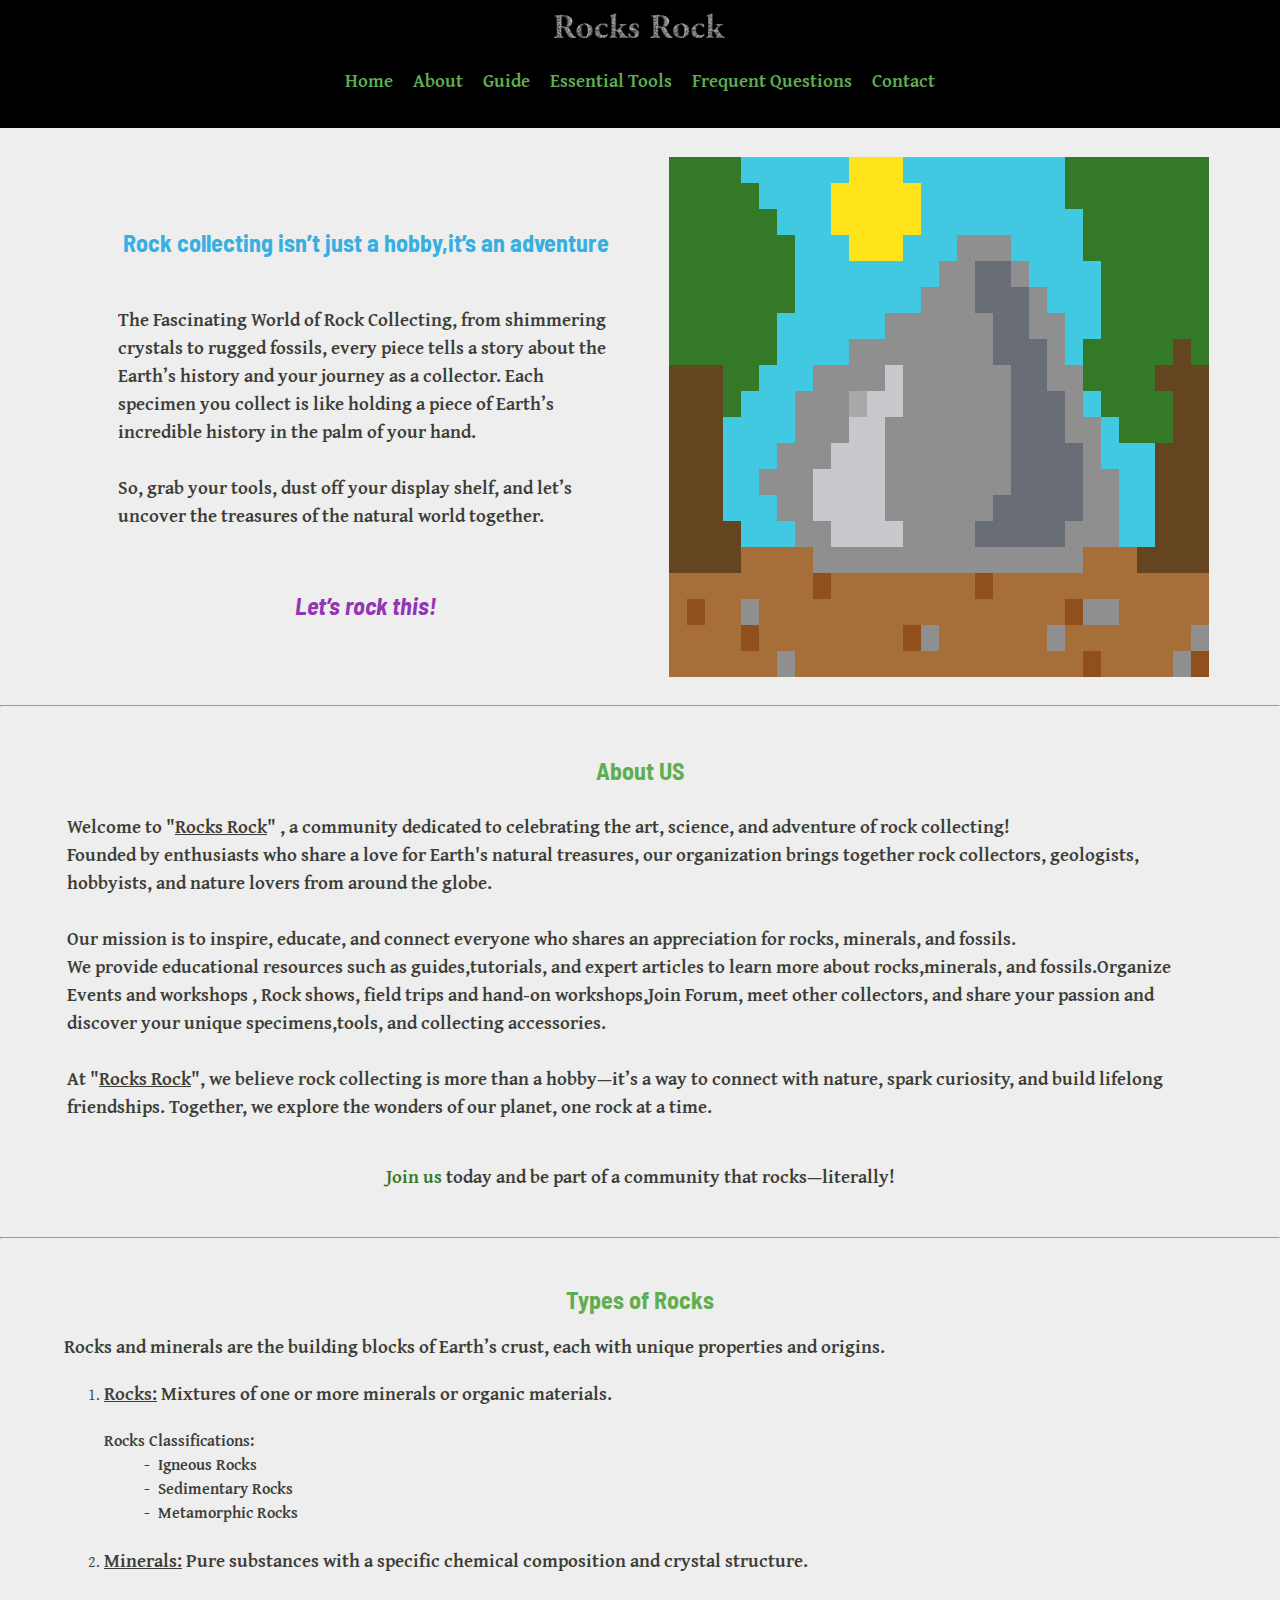
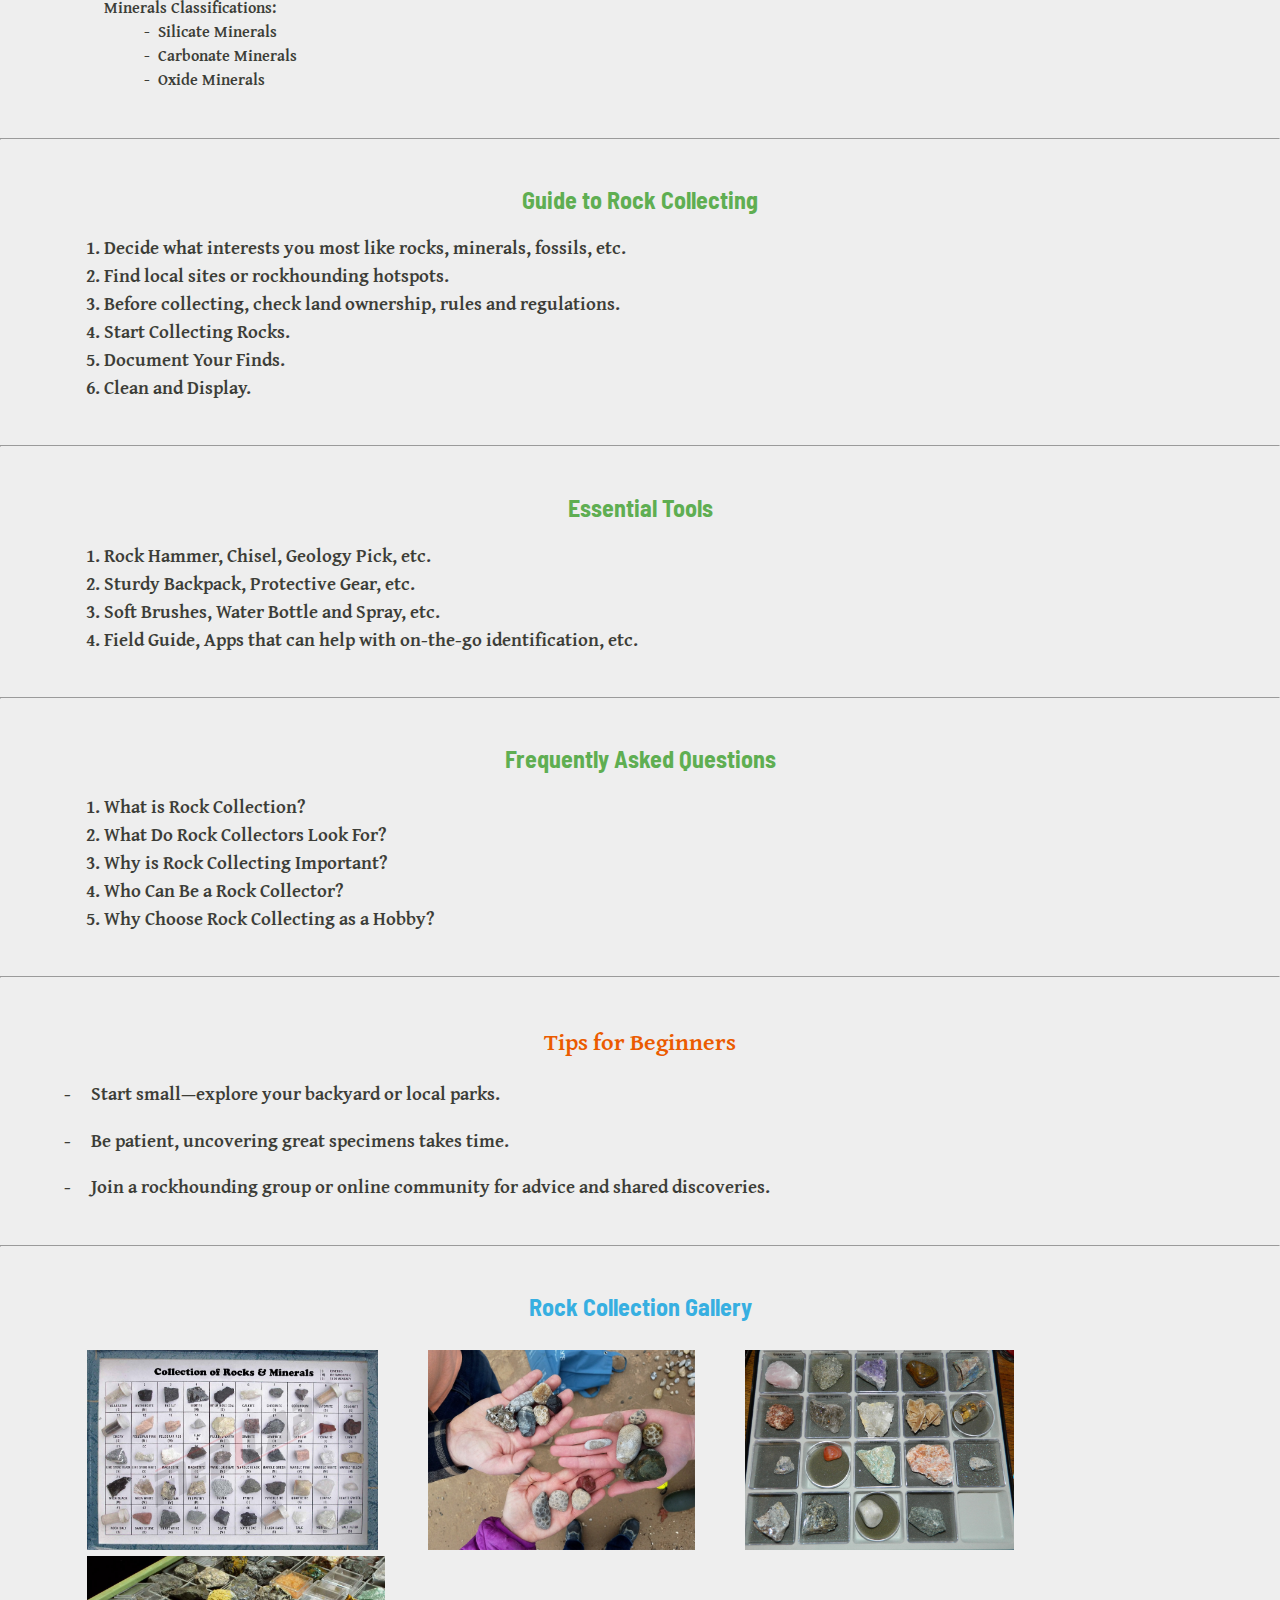
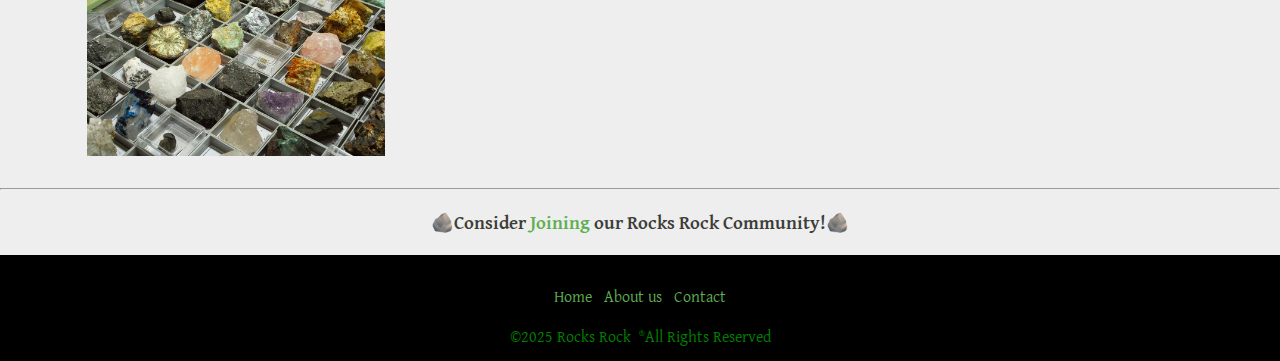
==== commit 5008c0ac: "Rocks Rock v1 HTML" ====
--- a/index.html
+++ b/index.html
@@ -1,63 +1,86 @@
 <!DOCTYPE html>
 <html lang="en">
-
 <head>
     <meta charset="UTF-8">
     <meta name="viewport" content="width=device-width, initial-scale=1.0">
     <title>Rocks Rock</title>
     <link rel="icon" href="rock-1.ico">
-    <style>
-        .rockRepre table,
-        td {
-            border: 0;
-            border-collapse: collapse;
-            margin: 0 auto;
-        }
-    </style>
+    <link rel="stylesheet" href="styles.css">
+    <link rel="preconnect" href="https://fonts.googleapis.com">
+    <link rel="preconnect" href="https://fonts.gstatic.com" crossorigin>
+    <link href="https://fonts.googleapis.com/css2?family=Barlow+Semi+Condensed:ital,wght@0,100;0,200;0,300;0,400;0,500;0,600;0,700;0,800;0,900;1,100;1,200;1,300;1,400;1,500;1,600;1,700;1,800;1,900&family=Gentium+Plus:ital,wght@0,400;0,700;1,400;1,700&display=swap" rel="stylesheet">
 </head>
 
-<body bgcolor="#EEEEEE" style="margin: 0;">
-
-    <table class="header" bgcolor="#000000" style="padding: 10px;">
-        <tr><td width="20%"><a href="#home"><img src="logo.png" height="20" alt=""></a></td>
-            <td align="right" width="80%"> <a style="color:#347928" href="#home">Home</a>&nbsp &nbsp </td>
-            <td> <a style="color:#347928" href="#about">About</a>&nbsp&nbsp </td>
-            <td> <a style="color:#347928" href="contact.html">Contact</a> </td>
-        </tr>
-    </table>
-
-    <table class="hero" id="home" style="padding: 20px 10px 0;">
-        <tr>
-            <td width="60%" align="left">
-                <h2 align="center">The Fascinating World of Rock Collecting</h2>
-                <h3>Did you know that every rock you pick up has a story that could date back billions of years.
+<body bgcolor="#EEEEEE">
+    <!-- Header -->
+    <header align="center" id="homepage">
+        <a href="#homepage"><img src="logo.png" height="25" alt=""></a>
+        <nav>
+            <table align="center">
+                <tr>
+                    <td>
+                        <a href="#home">
+                            <h3>&nbsp&nbspHome&nbsp;&nbsp; </h3>
+                        </a>
+                    </td>
+                    <td>
+                        <a href="#about">
+                            <h3>&nbsp;&nbsp;About&nbsp;&nbsp; </h3>
+                        </a>
+                    </td>
+                    <td>
+                        <a href="#steps">
+                            <h3>&nbsp;&nbsp;Guide&nbsp;&nbsp; </h3>
+                        </a>
+                    </td>
+                    <td>
+                        <a href="#tools">
+                            <h3>&nbsp;&nbsp;Essential Tools&nbsp;&nbsp; </h3>
+                        </a>
+                    </td>
+                    <td>
+                        <a href="#freque">
+                            <h3>&nbsp;&nbsp;Frequent Questions&nbsp;&nbsp; </h3>
+                        </a>
+                    </td>
+                    <td>
+                        <a href="contact.html">
+                            <h3>&nbsp;&nbsp;Contact&nbsp;&nbsp;</h3>
+                        </a>
+                    </td>
+                </tr>
+            </table>
+        </nav>
+    </header>
+
+    <!-- hero -->
+    <div class="hero" id="home">
+        <table>
+            <tr>
+
+                <td width="5%"></td>
+
+                <td width="50%">
+                    <h2 align="center" class="heading">Rock collecting isn’t just a hobby,it’s an adventure</h2>
                     <br>
-                    Some rocks were forged in the fiery depths of volcanoes, while others formed under crushing pressure
-                    deep
-                    beneath the Earth's surface.
-                    <br>
+                    <h3>The Fascinating World of Rock Collecting, from shimmering crystals to rugged fossils,
+                    every piece tells a story about the Earth’s history and your journey as a collector.
                     Each specimen you collect is like holding a piece of Earth’s incredible history in the palm of your
                     hand.
-                </h3>
-                <br>
-                <h2 align="center">Unearth the Wonders of the Natural World: <br> Explore the Art of Rock Collecting
-                </h2>
-                <h3>Hey there, fellow rock enthusiast! Whether you're here to dive headfirst into the
-                    fascinating world of rocks and minerals or just curious about why people get so excited over
-                    "cool-looking stones," you’ve come to the right place.
                     <br>
-                    <span><ins>Rock collecting isn’t just a hobby,it’s an adventure</ins></span>! From shimmering
-                    crystals to rugged fossils,
-                    every piece tells a story about the Earth’s history and your journey as a collector.
                     <br>
                     So, grab your tools, dust off your display shelf, and let’s uncover the treasures of the natural
                     world together.
                     <br>
                 </h3>
-                <h3 align="center"><i>Let’s rock this!</i></h3>
-            </td>
-            <!-- Rock image using html -->
-            <td width="50%" class="rockRepre" border="0">
+                <br>
+                <h2 align="center" class="heading" style="color:#9336B4;"><i>Let’s rock this!</i></h2>
+                </td>
+
+                <td width="5%"></td>
+
+                <!-- Rock image using html -->
+                <td width="50%" class="rockRepre" border="0">
                 <table border="0">
                     <!-- 1 -->
                     <tr>
@@ -721,552 +744,165 @@
                     </tr>
 
                 </table>
-            </td>
-        </tr>
-    </table>
+                </td>
+
+                <td width="5%"></td>
+
+            </tr>
+        </table>
+    </div>    
     <hr>
 
-    <table class="about" id="about" style="padding: 10px;" width="90%" align="center">
-        <tr><td><h2>About Us:</h2></td></tr>
-        <tr>
-            <td>
-                <h3>Welcome to "<ins>Rocks Rock</ins>" , a community dedicated to celebrating the art, science, and
-                    adventure of rock collecting!
-                    <br>
-                    Founded by enthusiasts who share a love for Earth's natural treasures, our organization brings together rock
-                    collectors, geologists, hobbyists, and nature lovers from around the globe.
-                    <br><br>
-                    Our mission is to inspire, educate, and connect everyone who shares an appreciation for rocks, minerals, and
-                    fossils.
-                    <br>
-                    We provide educational resources such as guides,tutorials, and expert articles to learn more about
-                    rocks,minerals, and fossils.Organize Events and workshops , Rock shows, field trips and hand-on
-                    workshops,Join Forum, meet other collectors, and share your passion and discover your unique
-                    specimens,tools, and collecting accessories.
-                    <br><br>
-                    At "<ins>Rocks Rock</ins>", we believe rock collecting is more than a hobby—it’s a way to connect with nature,
-                    spark curiosity, and build lifelong friendships. Together, we explore the wonders of our planet, one rock at
-                    a time.
-                    <br>
-                    <a style="color:#347928" href="contact.html">Join us</a> today and be part of a community that rocks—literally! 
-                </h3>
-            </td>
-        </tr>
-        <tr>
-            <td>
-                <table>
-                    <tr>
-                        <td style="padding: 10px;"><a style="color: #914F1E;" href="#home">Home</a></td>
-                        <td style="padding: 10px;"><a style="color: #914F1E;" href="#freQues">Frequent Questions</a></td>
-                        <td style="padding: 10px;"><a style="color: #914F1E;" href="#typesRockMine">Types Of Rocks And Minerals</a></td>
-                        <td style="padding: 10px;"><a style="color: #914F1E;" href="#guide">Start Your Rock Collection Guide and Esssential Tools</a></td>
-                        <td style="padding: 10px;"><a style="color: #914F1E;" href="#about">About Us</a></td>
-                        <td style="padding: 10px;"><a style="color: #914F1E;" href="contact.html">Contact Us</a></td>
-                    </tr>
-                </table>
-            </td>            
-        </tr>
-    </table>
-    <hr>
-
-    <table class="questions" id="freQues" style="padding: 10px;" align="center" width="90%">
-        <tr>
-            <td>
-                <h2>Frequently Asked Questions:</h2>
-            </td>
-        </tr>
-        <tr>
-            <td>
-                <div>
-                    <h3>1. What is Rock Collection?</h3>
-                    <h4>Rock collecting, also known as rockhounding, is the fascinating hobby of searching for and
-                        gathering rocks, minerals, and gemstones from nature.
-                        <br>
-                        It’s a mix of science, exploration, and art—combining a love of the natural world with the
-                        curiosity to uncover its hidden treasures.At its core, rock collecting is about appreciating the
-                        unique beauty and history of each specimen. From polished gemstones to rugged geodes, every rock
-                        tells a story about Earth’s processes over millions or even billions of years.
-                    </h4>
-                </div>
-            </td>
-        </tr>
-        <tr>
-            <td>
-                <div>
-                    <h3>2. What Do Rock Collectors Look For?</h3>
-                    <h4>Rock collectors seek a variety of natural materials, including:
-                        <ul>
-                            <li>Rocks: Common types like granite, sandstone, or slate, as well as rare formations like
-                                volcanic rocks.
-                            </li>
-                            <li>Minerals: Crystalline structures such as quartz, pyrite, and fluorite.
-                            </li>
-                            <li>Fossils: Imprints or remains of ancient plants and animals preserved in stone.
-                            </li>
-                            <li>Gemstones: Precious or semi-precious stones like amethyst, agate, or turquoise.
-                            </li>
-                        </ul>
-
-
-                    </h4>
-                </div>
-            </td>
-        </tr>
-        <tr>
-            <td>
-                <div>
-                    <h3>3. Why is Rock Collecting Important?
-                    </h3>
-                    <h4>Rock collecting isn’t just about finding pretty stones—it’s also a way to learn about geology,
-                        geography, and the history of our planet. Each specimen reveals clues about how Earth’s
-                        landscapes formed, evolved, and continue to change.
-                        <br>
-                        Additionally, rock collecting contributes to a greater appreciation for nature and its
-                        incredible diversity, fostering conservation efforts and environmental awareness.
-                    </h4>
-                </div>
-            </td>
-        </tr>
-        <tr>
-            <td>
-                <div>
-                    <h3>4. Who Can Be a Rock Collector?</h3>
-                    <h4>Anyone! Rock collecting is a hobby for all ages and skill levels. Whether you're a scientist
-                        studying mineral composition, a hobbyist searching for stunning specimens, or a child fascinated
-                        by shiny pebbles, there’s a place for you in the world of rock collecting.
-                        <br>
-                        With just a sense of curiosity and a bit of patience, you can start your own collection and
-                        enjoy the adventure of discovering the wonders of the natural world.
-                    </h4>
-                </div>
-            </td>
-        </tr>
-        <tr>
-            <td>
-                <div>
-                    <h3>5. Why Choose Rock Collecting as a Hobby?</h3>
-                    <h4>Rock collecting is more than just picking up stones—it’s an adventure, a learning journey, and a
-                        way to connect with nature. Here’s why it’s such a fantastic hobby:
-                        <ul>
-                            <li><ins>Adventure and Discovery</ins>:
-                                <br>
-                                Exploring parks, riversides, mountains, or beaches in search of unique specimens
-                                transforms every outing into an exciting treasure hunt. You never know what gem
-                                (literally!) you might stumble upon—a sparkling quartz, a fossilized sea creature, or
-                                even a meteorite.
-                            </li>
-                            <br>
-                            <li><ins>Meteorites in Your Pocket</ins>:
-                                <br>
-                                Some collectors have found meteorites while hunting for rocks—literally pieces of outer
-                                space right here on Earth!
-                            </li>
-                            <br>
-                            <li><ins>Diamonds in Disguise</ins>:
-                                <br>
-                                Certain unassuming rocks can contain hidden treasures, like raw diamonds or opals,
-                                waiting to be uncovered.
-                            </li>
-                            <br>
-                            <li><ins>A World of Color</ins>:
-                                <br>
-                                Minerals like malachite, amethyst, and labradorite create a dazzling palette of colors,
-                                each caused by unique chemical properties.
-
-                            </li>
-                            <br>
-                            <li><ins>A Treasure Hunt for All Ages</ins>:
-                                <br>
-                                From kids marveling at shiny pebbles to geologists uncovering ancient fossils, rock
-                                collecting is an activity that spans generations.
-
-                            </li>
-                            <br>
-                            <li><ins>A Growing Collection of Stories</ins>:
-                                <br>
-                                Every rock in your collection has its own origin—a volcanic eruption, a slow sediment
-                                buildup, or even the movement of glaciers—and collecting them lets you piece together
-                                Earth's geological puzzle.
-                            </li>
-                            <br>
-                            <li><ins>It’s Endlessly Fascinating</ins>:
-                                <br>
-                                From learning to identify specimens to discovering their geological origins, there’s
-                                always something new to explore. No two rocks are exactly alike, and your collection
-                                will always keep surprising you.
-                            </li>
-                            <br>
-                            <li><ins>Connect with a Community</ins>:
-                                <br>
-                                Rock collecting is a globally shared passion. You can join clubs, attend gem and mineral
-                                shows, trade finds, or simply share your discoveries online with fellow enthusiasts.
-                            </li>
-                        </ul>
-                    </h4>
-                </div>
-            </td>
-        </tr>
-    </table>
-    <hr>
-
-    <table class="types" id="typesRockMine" style="padding: 10px;" width="90%" align="center">
-        <tr>
-            <td>
-                <h2>Types Of Rocks and Minerals:</h2>
-            </td>
-        </tr>
-        <tr>
-            <td>
-                <h4>
-                    <ul>
-                        <li><ins>Rocks:</ins> Mixtures of one or more minerals or organic materials.</li>
-                        <li><ins>Minerals:</ins> Pure substances with a specific chemical composition and crystal
-                            structure.</li>
-                    </ul>
-                    Rocks and minerals are the building blocks of Earth’s crust, each with unique properties and
-                    origins.
-                    <br>
-                    Here's an overview of their classifications:
-                </h4>
-            </td>
-        </tr>
-        <tr>
-            <td>
-                <h3><ins>Types Of Rocks</ins></h3>
-                <h4>Rocks are categorized into three main types based on how they form:</h4>
-                <ol>
-                    <li><b><ins>Igneous Rocks</ins></b>
-                        <br>
-                        Formed from the cooling and solidification of molten magma or lava.
-                        <br>Example:
-                        <ul>
-                            <li><b>Granite:</b> A coarse-grained rock often used in construction.</li>
-                            <li><b>Basalt:</b> A dense, dark volcanic rock found in oceanic crust.</li>
-                            <li><b>Obsidian:</b> A shiny, glass-like rock formed from rapid cooling of lava.</li>
-                        </ul>
-                    </li>
-                    <br>
-                    <li><b><ins>Sedimentary Rocks</ins></b>
-                        <br>
-                        Formed from the accumulation of sediments compressed over time.
-                        <br>Example:
-                        <ul>
-                            <li><b>Sandstone:</b> Made from compacted sand grains, often found in deserts and beaches.
-                            </li>
-                            <li><b>Limestone:</b> Composed mainly of calcium carbonate, often containing fossils.</li>
-                            <li><b>Shale:</b> A fine-grained rock formed from compacted mud and clay.</li>
-                        </ul>
-                    </li>
-                    <br>
-
-                    <li><b><ins>Metamorphic Rocks</ins></b>
-                        <br>
-                        Formed when existing rocks are transformed by heat, pressure, or chemical processes.
-                        <br>Example:
-                        <ul>
-                            <li><b>Marble:</b> Metamorphosed limestone, known for its beauty in sculptures and
-                                buildings.</li>
-                            <li><b>Slate:</b> Derived from shale, often used for roofing.</li>
-                            <li><b>Gneiss:</b> A banded rock formed from granite or sedimentary rocks under intense
-                                pressure.</li>
-                        </ul>
-
-                    </li>
-                </ol>
-
-
-            </td>
-        </tr>
-        <tr>
-            <td>
-                <h3><ins>Types Of Minerals</ins></h3>
-                <h4>Minerals are naturally occurring inorganic substances with a definite chemical composition and
-                    crystalline structure.</h4>
-                <ul>
-
-                    <li>
-                        <b><ins>Silicate Minerals</ins></b>
-                        <br>
-                        The most abundant group, containing silicon and oxygen.
-                        <br>Example:
-                        <ul>
-                            <li><b>Quartz:</b>Found in many rocks; comes in clear, pink (rose quartz), or purple
-                                (amethyst) varieties. </li>
-                            <li><b>Feldspar:</b>A key component of granite and other igneous rocks.</li>
-                        </ul>
-                    </li>
-                    <br>
-
-                    <li>
-                        <b><ins>Carbonate Minerals</ins></b>
-                        <br>
-                        Contain carbonate ions and often form sedimentary rocks.
-                        <br>Example:
-                        <ul>
-                            <li><b>Calcite:</b> A primary mineral in limestone and marble.</li>
-                            <li><b>Dolomite:</b> Found in sedimentary rocks and can sparkle under certain light.</li>
-                        </ul>
-                    </li>
-                    <br>
-
-                    <li>
-                        <b><ins>Oxide Minerals</ins></b>
-                        <br>
-                        Formed by oxygen bonding with metals.
-                        <br>Example:
-                        <ul>
-                            <li><b>Hematite:</b>An important ore of iron, often reddish-brown in color.</li>
-                            <li><b>Magnetite:</b>A magnetic mineral also used as an iron ore.</li>
-                        </ul>
-                    </li>
-                    <br>
-
-                    <li>
-                        <b><ins>Sulfide Minerals</ins></b>
-                        <br>
-                        Contain sulfur and metals, often associated with metallic ores.
-                        <br>Example:
-                        <ul>
-                            <li><b>Pyrite:</b>Known as "fool’s gold" for its metallic luster and golden appearance.</li>
-                            <li><b>Galena:</b>A major source of lead.</li>
-                        </ul>
-                    </li>
-                    <br>
-
-                    <li>
-                        <b><ins>Precious and Semi-Precious Gemstones</ins></b>
-                        <br>
-                        These are rare minerals prized for their beauty.
-                        <br>Example:
-                        <ul>
-                            <li><b>Diamond:</b> The hardest known natural material, used in jewelry and cutting tools.
-                            </li>
-                            <li><b>Emerald:</b> A green variety of beryl, cherished for its vibrant color.</li>
-                            <li><b>Amethyst:</b>A purple variety of quartz, popular in jewelry.</li>
-                        </ul>
-                    </li>
-                </ul>
-            </td>
-        </tr>
-    </table>
-    <hr>
-
-    <table class="start-guide" id="guide" style="padding: 10px;" width="90%" align="center">
-        <tr>
-            <td>
-                <h2>Start Your Rock Collection</h2>
-            </td>
-        </tr>
-        <tr>
-            <td>
-                <h3>Step-by-Step Guide to Rock Collecting.</h3>
-                <ol>
-                    <li><ins><b>Decide what interests you most:</b></ins>
-                        <ul>
-                            <li>Rocks (e.g., igneous, sedimentary, metamorphic)</li>
-                            <li>Minerals (e.g., quartz, feldspar)</li>
-                            <li>Fossils (ancient plant and animal imprints)</li>
-                            <li>Gemstones (e.g., amethyst, agate)</li>
-                        </ul>
-                    </li>
-                    <br>
-                    <li><ins><b>Find local sites or rockhounding hotspots:</b></ins>
-                        <ul>
-                            <li>Beaches, riverbeds, and quarries for a variety of specimens.</li>
-                            <li>Mountains or volcanic areas for igneous rocks and minerals.</li>
-                            <li>Desert areas for fossils or unique sedimentary rocks.</li>
-                        </ul>
-                    </li>
-                    <br>
-                    <li><ins><b>Before collecting, check land ownership, rules and regulations.</b></ins>
-                        <ul>
-                            <li>Public lands may allow collecting in limited quantities.</li>
-                            <li>Private property requires permission.</li>
-                            <li>Protected areas like national parks often prohibit collection.</li>
-                        </ul>
-                    </li>
-                    <br>
-                    <li><ins><b>Start Collecting Rocks</b></ins>
-                        <ul>
-                            <li>Use your tools to carefully extract, clean, and inspect specimens. Note the location and
-                                conditions for each find, as it adds context to your collection.
-                            </li>
-                        </ul>
-                    </li>
-                    <br>
-                    <li><ins><b>Document Your Finds.</b></ins>
-                        <ul>
-                            <li>Location and date of discovery.</li>
-                            <li>Rock/mineral type.</li>
-                            <li>Any special characteristics,etc.</li>
-                        </ul>
-                    </li>
-                    <br>
-                    <li>
-                        <b><ins>Clean and Display</b></ins>
-                        <ul>
-                            <li>Clean your rocks gently using tools like brushes or water (avoid harsh chemicals for
-                                delicate specimens). Display them on shelves, in cases, or in shadow boxes to showcase
-                                their beauty.
-                            </li>
-                        </ul>
-                    </li>
-                </ol>
-            </td>
-        </tr>
-        <tr>
-            <td>
-                <h3>Essential Tools for Rock Collecting.</h3>
-                <ol>
-                    <li>
-                        <b><ins>Basic Tools</ins></b>
-                        <ul>
-                            <li>Rock Hammer:
-                                <ul>
-                                    <li>For breaking and chipping rocks.</li>
-                                    <li>Choose one with a pointed tip for precise work.</li>
-                                </ul>
-                            </li>
-                            <li>Chisel:
-                                <ul>
-                                    <li>Helps remove rocks or fossils without causing damage.</li>
-                                </ul>
-                            </li>
-                            <li>Hand Lens/Magnifying Glass:
-                                <ul>
-                                    <li>To closely examine textures, crystals, and details.</li>
-                                </ul>
-                            </li>
-                            <li>Geology Pick:
-                                <ul>
-                                    <li>A lightweight, versatile tool for digging and prying.</li>
-                                </ul>
-                            </li>
-                        </ul>
-                    </li>
-                    <br>
-                    <li>
-                        <b><ins>Field Supplies</ins></b>
-                        <ul>
-                            <li>Sturdy Backpack:
-                                <ul>
-                                    <li>To carry tools, snacks, water, and your finds.</li>
-                                </ul>
-                            </li>
-                            <li>Protective Gear:
-                                <ul>
-                                    <li>Gloves: To protect hands from sharp edges.</li>
-                                    <li>Safety Goggles: For breaking rocks safely.</li>
-                                </ul>
-                            </li>
-                            <li>Buckets or Pouches:
-                                <ul>
-                                    <li>To store and organize your specimens in the field.</li>
-                                </ul>
-                            </li>
-                            <li>Notebook and Pen/Pencil:
-                                <ul>
-                                    <li>To jot down details about each find.</li>
-                                </ul>
-                            </li>
-                        </ul>
-                    </li>
-                    <br>
-                    <li>
-                        <b><ins>Cleaning and Preservation</ins></b>
-                        <ul>
-                            <li>Soft Brushes:
-                                <ul>
-                                    <li>For removing dirt and debris.</li>
-                                </ul>
-                            </li>
-                            <li>Water Bottle and Spray:
-                                <ul>
-                                    <li>To clean and reveal details without damaging delicate specimens.</li>
-                                </ul>
-                            </li>
-                            <li>Small Containers:
-                                <ul>
-                                    <li>To protect fragile or valuable pieces.</li>
-                                </ul>
-                            </li>
-                        </ul>
-                    </li>
-                    <br>
-                    <li>
-                        <b><ins>Identification and Learning</ins></b>
-                        <ul>
-                            <li>Field Guide or Geology Book:
-                                <ul>
-                                    <li>Essential for identifying rocks, minerals, and fossils.</li>
-                                </ul>
-                            </li>
-                            <li>Mobile Apps:
-                                <ul>
-                                    <li>Apps like RockD or GemstoneID can help with on-the-go identification.</li>
-                                </ul>
-                            </li>
-                        </ul>
-                    </li>
-                    <br>
-                    <li>
-                        <b><ins>Advanced Tools (Optional for serious collectors)</ins></b>
-                        <ul>
-                            <li>UV Light:
-                                <ul>
-                                    <li>To detect fluorescence in certain minerals.</li>
-                                </ul>
-                            </li>
-                            <li>Digital Scale:
-                                <ul>
-                                    <li>For weighing specimens, particularly gems.</li>
-                                </ul>
-                            </li>
-                            <li>Hardness Kit:
-                                <ul>
-                                    <li>To test a rock's hardness using the Mohs scale.</li>
-                                </ul>
-                            </li>
-                            <li>Compass and GPS Device:
-                                <ul>
-                                    <li>To navigate and mark promising collecting sites.</li>
-                                </ul>
-                            </li>
-                        </ul>
-                    </li>
-                </ol>
-            </td>
-        </tr>
-        <tr>
-            <td>
-                <h3>Tips for Beginners:</h3>
-                <ul>
-                    <li>Start small—explore your backyard or local parks.</li>
-                    <li>Be patient; uncovering great specimens takes time.</li>
-                    <li>Join a rockhounding group or online community for advice and shared discoveries.</li>
-                </ul>
-            </td>
-        </tr>
-    </table>
-    <hr>
-    
-    <h3 align="center">Consider Joining our Rocks Rock Community! Thank You</h3>
-    <div style="background-color: black;" width="100%">
-        <table class="contact" bgcolor="black" style="padding: 10px;" width="20%" align="center">
+    <!-- about  -->
+    <div class="about" id="about">
+        <table>
             <tr>
                 <td>
-                    <a style="color: #347928;" href="#home">Home</a>
+                    <h2 class="heading"><a href="aboutRocks.html">About US</a></h2>
                 </td>
-                <td>
-                    <a style="color: #347928;" href="#about">About us</a>
+            </tr>
+            <tr>
+                <td >
+                    <h3>Welcome to "<ins>Rocks Rock</ins>" , a community dedicated to celebrating the art, science, and
+                        adventure of rock collecting!
+                        <br>
+                        Founded by enthusiasts who share a love for Earth's natural treasures, our organization brings
+                        together rock
+                        collectors, geologists, hobbyists, and nature lovers from around the globe.
+                        <br><br>
+                        Our mission is to inspire, educate, and connect everyone who shares an appreciation for rocks,
+                        minerals, and
+                        fossils.
+                        <br>
+                        We provide educational resources such as guides,tutorials, and expert articles to learn more about
+                        rocks,minerals, and fossils.Organize Events and workshops , Rock shows, field trips and hand-on
+                        workshops,Join Forum, meet other collectors, and share your passion and discover your unique
+                        specimens,tools, and collecting accessories.
+                        <br><br>
+                        At "<ins>Rocks Rock</ins>", we believe rock collecting is more than a hobby—it’s a way to connect
+                        with nature,
+                        spark curiosity, and build lifelong friendships. Together, we explore the wonders of our planet, one
+                        rock at
+                        a time.
+                    </h3>   
                 </td>
-                <td>
-                    <a style="color: #347928;" href="contact.html">Contact</a>
-                </td>
+                <tr>
+                    <td align="center">
+                        <h3><a style="color:#347928" href="contact.html">Join us</a> today and be part of a community that
+                        rocks—literally!
+                        </h3>
+                    </td>
+                </tr>
             </tr>
         </table>
     </div>
-
+    <hr>
+
+    <!-- types of rocks and minerals -->
+    <div id="types">
+        <h2 class="heading"><a href="typesRocks.html">Types of Rocks</a></h2>
+        <h3>Rocks and minerals are the building blocks of Earth’s crust, each with unique properties and origins.</h3>
+        <ol>
+            <li>
+                <h3><ins>Rocks:</ins> Mixtures of one or more minerals or organic materials.</h3>
+                <h4><dl>
+                    <dt>Rocks Classifications:</dt>
+                    <dd>- &nbsp;Igneous Rocks</dd>
+                    <dd>- &nbsp;Sedimentary Rocks</dd>
+                    <dd>- &nbsp;Metamorphic Rocks</dd>
+                </dl>
+                </h4>
+            </li>
+
+            <li>
+                <h3><ins>Minerals:</ins> Pure substances with a specific chemical composition and crystal structure.</h3>        
+                <h4><dl>
+                    <dt>Minerals Classifications:</dt>
+                    <dd>- &nbsp;Silicate Minerals</dd>
+                    <dd>- &nbsp;Carbonate Minerals</dd>
+                    <dd>- &nbsp;Oxide Minerals</dd>
+                </dl>
+                </h4>
+            </li>
+        </ol>
+
+    </div>
+    <hr>
+    
+    <!-- Steps -->
+    <div id="steps">
+        <h2 class="heading"><a href="stepsRocks.html">Guide to Rock Collecting</a></h2>
+        <h3>
+            <ol>
+                <li>Decide what interests you most like rocks, minerals, fossils, etc.</li>
+                <li>Find local sites or rockhounding hotspots.</li>
+                <li>Before collecting, check land ownership, rules and regulations.</li>
+                <li>Start Collecting Rocks.</li>
+                <li>Document Your Finds.</li>
+                <li>Clean and Display.</li>
+
+            </ol>
+        </h3>
+    </div>
+    <hr>
+
+    <!-- Tools -->
+    <div id="tools">
+        <h2 class="heading"><a href="toolsRocks.html">Essential Tools</a></h2>
+        <h3>
+            <ol>
+                <li>Rock Hammer, Chisel, Geology Pick, etc.</li>
+                <li>Sturdy Backpack, Protective Gear, etc.</li>
+                <li>Soft Brushes, Water Bottle and Spray, etc.</li>
+                <li>Field Guide, Apps that can help with on-the-go identification, etc.</li>
+            </ol>
+        </h3>
+    </div>
+    <hr>
+
+    <!-- Frequent Questions -->
+    <div id="freque">
+        <h2 class="heading"><a href="frequeRocks.html">Frequently Asked Questions</a></h2>
+        <h3>
+            <ol>
+                <li>What is Rock Collection?</li>
+                <li>What Do Rock Collectors Look For?</li>
+                <li>Why is Rock Collecting Important?</li>
+                <li>Who Can Be a Rock Collector?</li>
+                <li>Why Choose Rock Collecting as a Hobby?</li>
+            </ol>
+        </h3>
+    </div>    
+    <hr>
+
+    <!-- Tips  -->
+    <div>
+        <h2 style="color: #EB5B00; text-align: center;">Tips for Beginners </h2>
+        <h3> - &nbsp; &nbsp; Start small—explore your backyard or local parks.</h3>
+        <h3> - &nbsp; &nbsp; Be patient, uncovering great specimens takes time.</h3>
+        <h3> - &nbsp; &nbsp; Join a rockhounding group or online community for advice and shared discoveries.</h3>
+    </div>
+    <hr>
+
+    <!-- Collection Gallery -->
+    <div id="gallery">
+        <h2 class="heading">Rock Collection Gallery</h2>
+        <br>
+        <img src="./rock-collect_01.jpg" alt="Rock collection 1">
+        <img src="./rock-collect_02.jpg" alt="Rock collection 2">
+        <img src="./rock-collect_03.jpg" alt="Rock collection 3">
+        <img src="./rock-collect_04.jpg" alt="Rock collection 4">
+    </div>
+    <hr>
+    
+    <!-- footer -->
+    <footer>
+        <h3 align="center">🪨Consider <a href="contact.html">Joining</a> our Rocks Rock Community!🪨</h3>
+        <div >
+            <p ><a href="#homepage">Home</a> &nbsp;&nbsp;<a  href="#about">About us</a> &nbsp;&nbsp;<a  href="contact.html">Contact</a></p>
+            <p style="margin:0; color:green;">&copy;2025 Rocks Rock &nbsp;&reg;All Rights Reserved</p>
+        </div>
+    </footer>
 </body>
 
 </html>--- a/styles.css
+++ b/styles.css
@@ -0,0 +1,56 @@
+body{
+    background-color: #EEEEEE;
+    margin:0;
+    color:#3C3D37;
+    font-family: "Gentium Plus";
+}
+header{
+    background-color: black;
+    padding: 1%;
+}
+div{    
+    padding: 1%;
+    margin: 1% 4%;
+}
+#gallery img{
+    padding: 0 2%;  
+    height: 200px;
+}
+.hero{
+    padding: 1%;
+    margin: 1% 4%;
+}
+.heading{
+    text-align: center;
+    font-family: "Barlow Semi Condensed";
+    color: #37AFE1;
+    margin-bottom: 5px;
+}
+.rockRepre table, td {
+    border: 0;
+    border-collapse: collapse;
+    margin: 0 auto;
+}
+a:link{
+    text-decoration: none;                
+    color:#5fae52;
+}
+a:hover{
+    text-decoration: underline;    
+    color: #347928;            
+}
+a:visited{
+    color: #914F1E;
+    text-decoration: underline;
+}
+a:active{
+    text-decoration:none;
+}
+footer div{
+    background-color: black;
+    padding:1%;
+    margin: 0;
+}
+footer div p{
+    text-align: center;
+}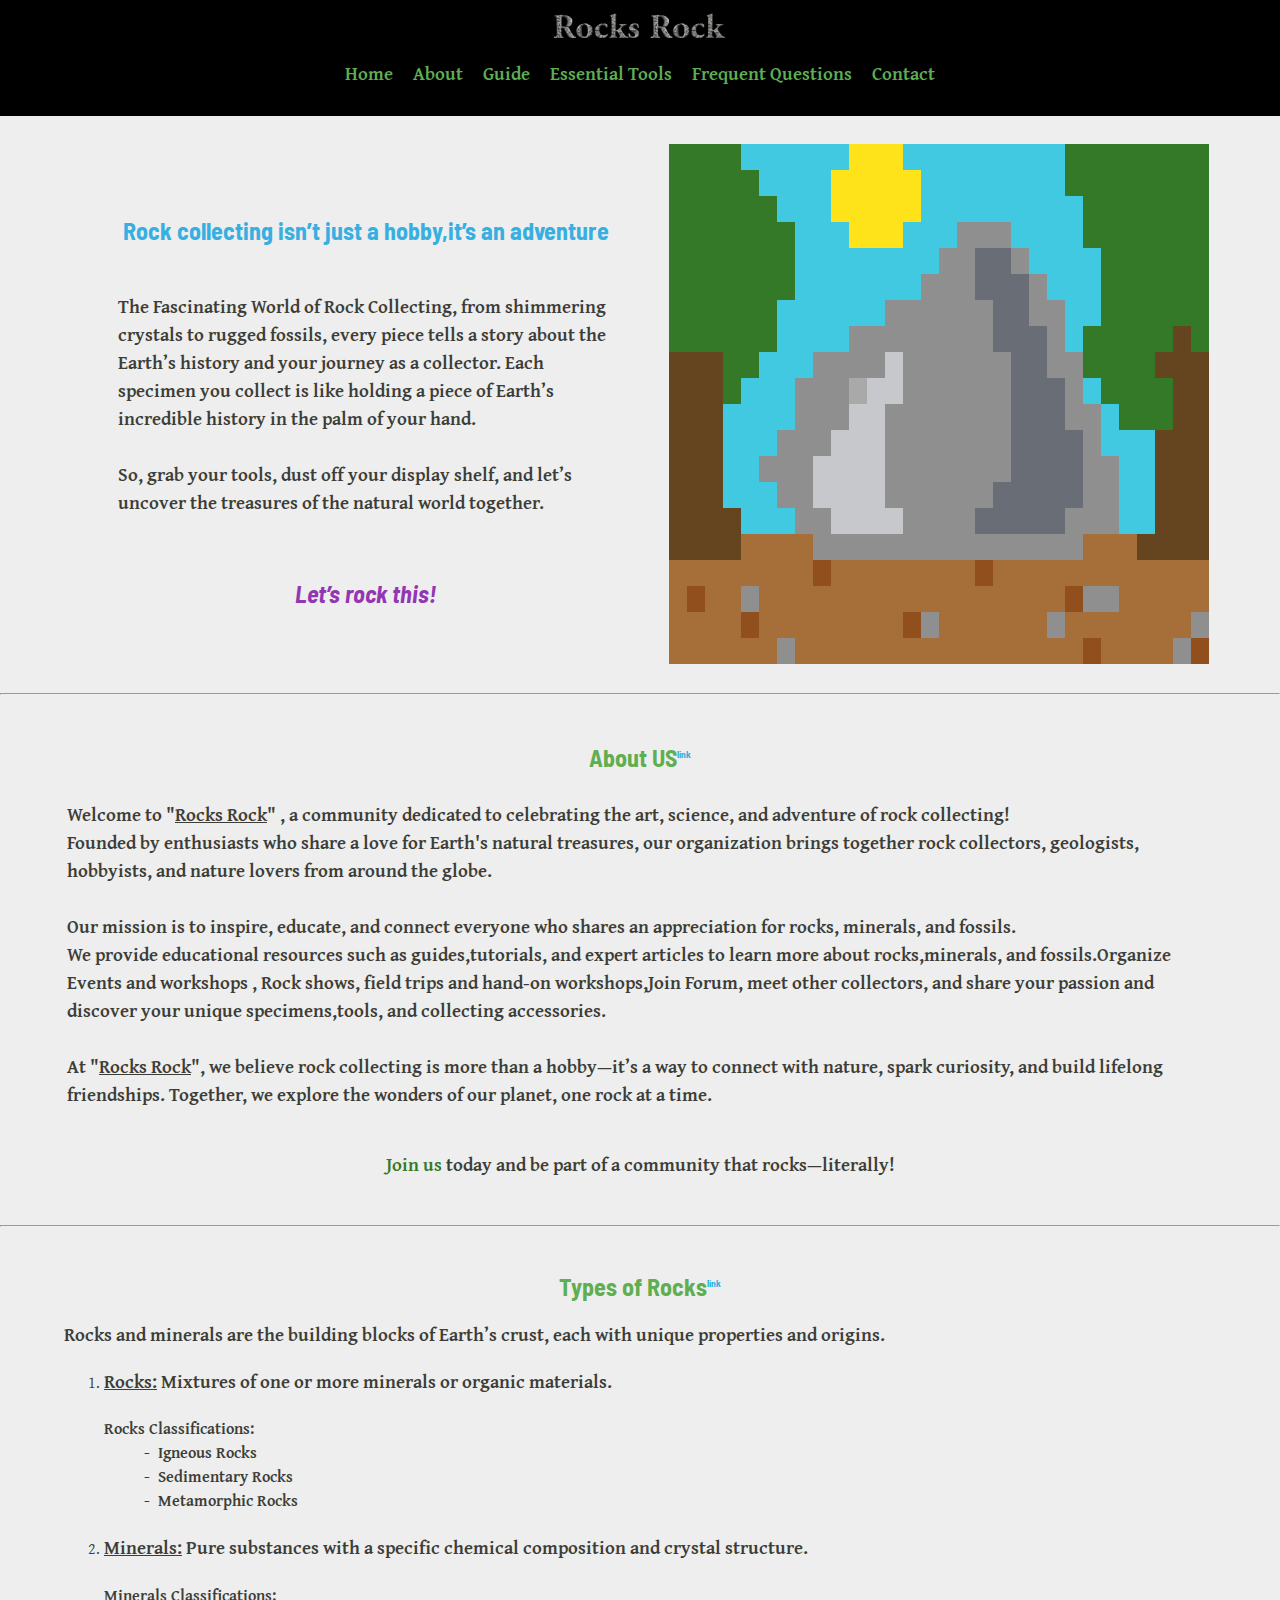
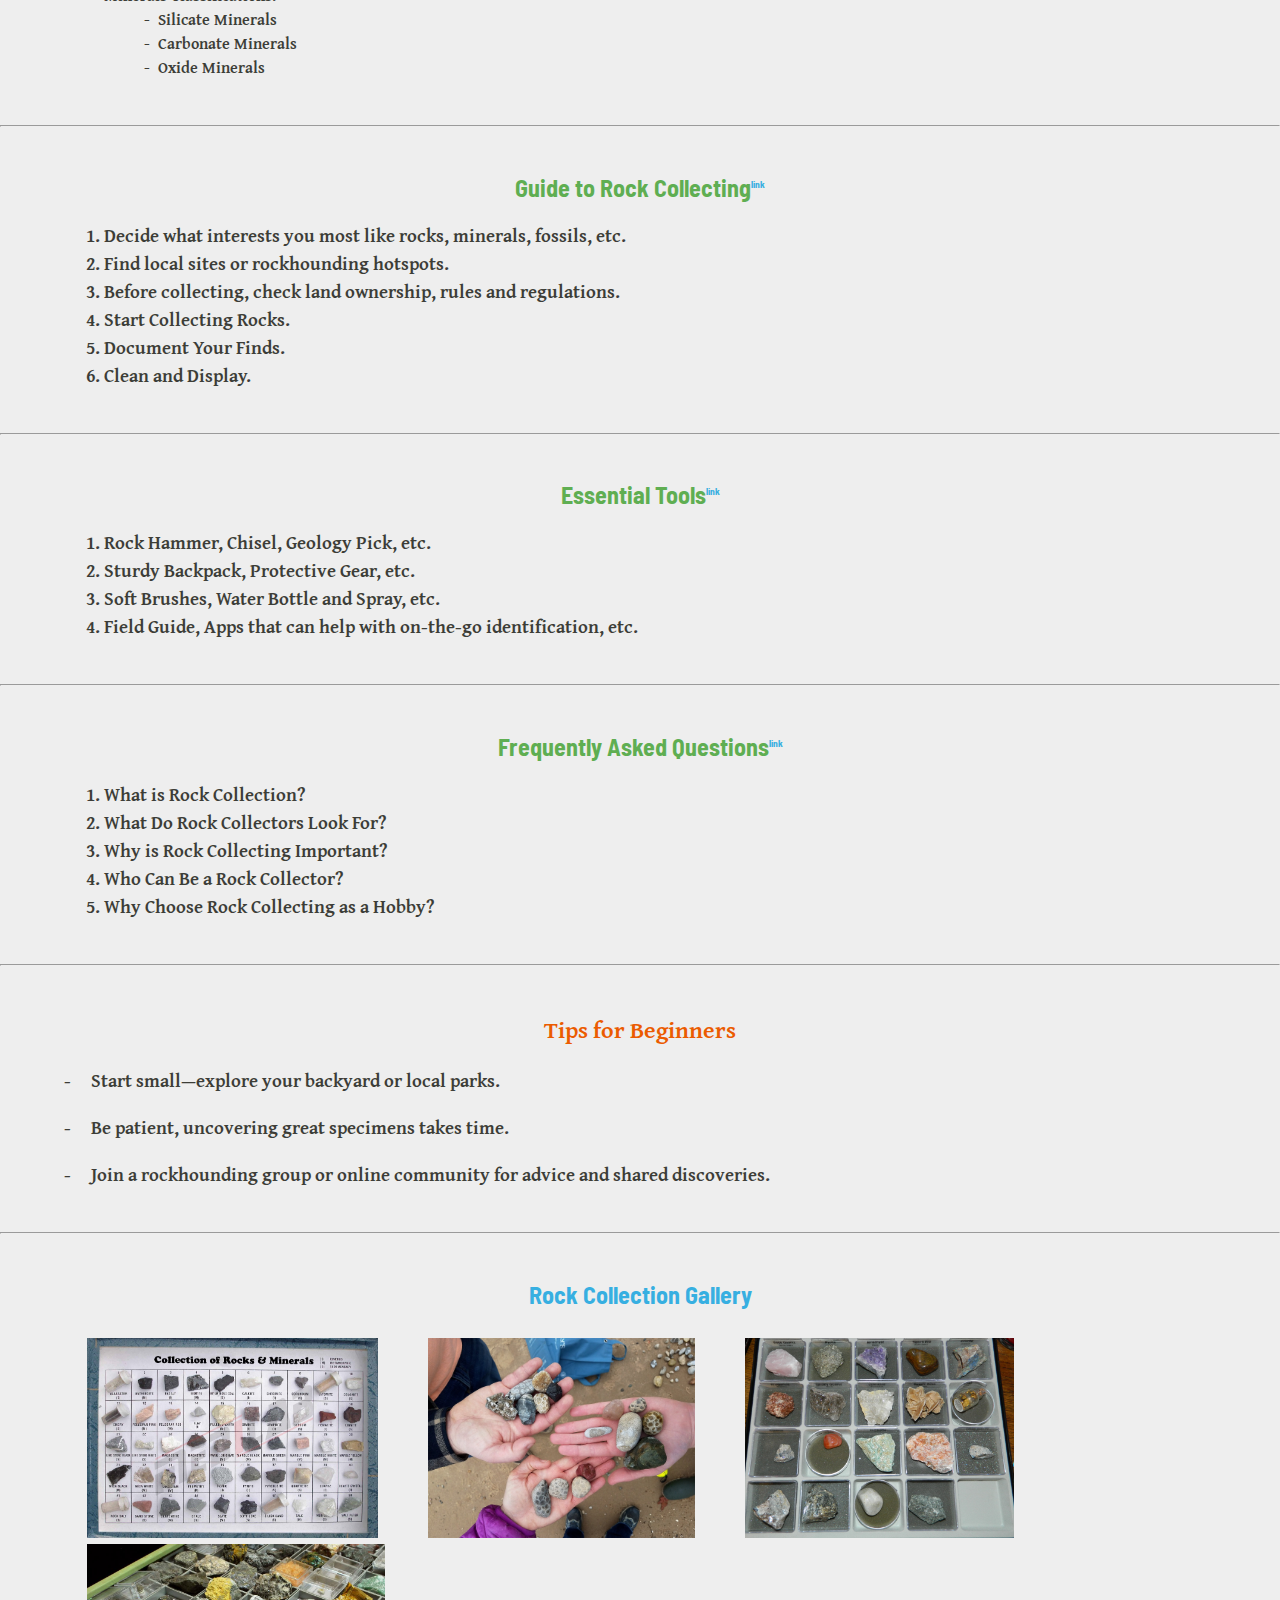
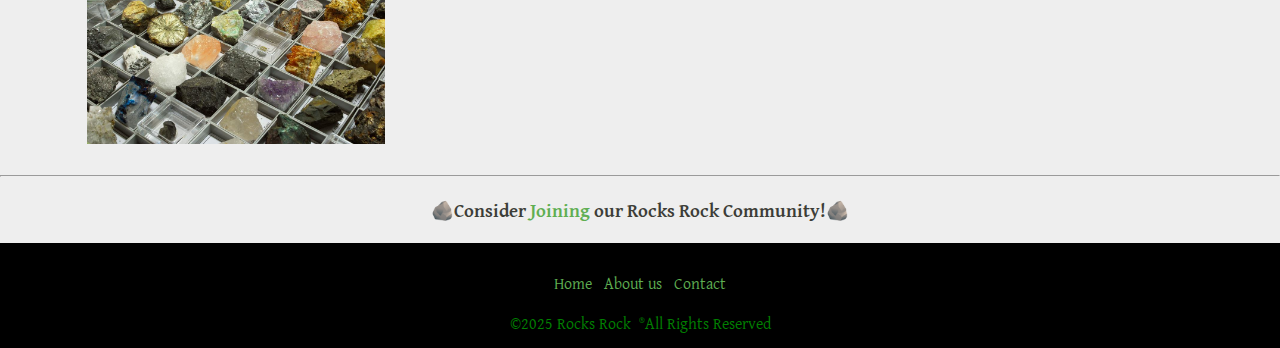
==== commit cec24465: "Rocks Rock v1 HTML" ====
--- a/index.html
+++ b/index.html
@@ -20,32 +20,32 @@
                 <tr>
                     <td>
                         <a href="#home">
-                            <h3>&nbsp&nbspHome&nbsp;&nbsp; </h3>
+                            &nbsp;&nbsp;Home&nbsp;&nbsp;
                         </a>
                     </td>
                     <td>
                         <a href="#about">
-                            <h3>&nbsp;&nbsp;About&nbsp;&nbsp; </h3>
+                            &nbsp;&nbsp;About&nbsp;&nbsp;
                         </a>
                     </td>
                     <td>
                         <a href="#steps">
-                            <h3>&nbsp;&nbsp;Guide&nbsp;&nbsp; </h3>
+                            &nbsp;&nbsp;Guide&nbsp;&nbsp;
                         </a>
                     </td>
                     <td>
                         <a href="#tools">
-                            <h3>&nbsp;&nbsp;Essential Tools&nbsp;&nbsp; </h3>
+                            &nbsp;&nbsp;Essential Tools&nbsp;&nbsp;
                         </a>
                     </td>
                     <td>
                         <a href="#freque">
-                            <h3>&nbsp;&nbsp;Frequent Questions&nbsp;&nbsp; </h3>
+                            &nbsp;&nbsp;Frequent Questions&nbsp;&nbsp;
                         </a>
                     </td>
                     <td>
                         <a href="contact.html">
-                            <h3>&nbsp;&nbsp;Contact&nbsp;&nbsp;</h3>
+                            &nbsp;&nbsp;Contact&nbsp;&nbsp
                         </a>
                     </td>
                 </tr>
@@ -758,7 +758,7 @@
         <table>
             <tr>
                 <td>
-                    <h2 class="heading"><a href="aboutRocks.html">About US</a></h2>
+                    <h2 class="heading"><a href="aboutRocks.html">About US</a><sup>link</sup></h2>
                 </td>
             </tr>
             <tr>
@@ -800,7 +800,7 @@
 
     <!-- types of rocks and minerals -->
     <div id="types">
-        <h2 class="heading"><a href="typesRocks.html">Types of Rocks</a></h2>
+        <h2 class="heading"><a href="typesRocks.html">Types of Rocks</a><sup>link</sup></h2>
         <h3>Rocks and minerals are the building blocks of Earth’s crust, each with unique properties and origins.</h3>
         <ol>
             <li>
@@ -831,7 +831,7 @@
     
     <!-- Steps -->
     <div id="steps">
-        <h2 class="heading"><a href="stepsRocks.html">Guide to Rock Collecting</a></h2>
+        <h2 class="heading"><a href="stepsRocks.html">Guide to Rock Collecting</a><sup>link</sup></h2>
         <h3>
             <ol>
                 <li>Decide what interests you most like rocks, minerals, fossils, etc.</li>
@@ -848,7 +848,7 @@
 
     <!-- Tools -->
     <div id="tools">
-        <h2 class="heading"><a href="toolsRocks.html">Essential Tools</a></h2>
+        <h2 class="heading"><a href="toolsRocks.html">Essential Tools</a><sup>link</sup></h2>
         <h3>
             <ol>
                 <li>Rock Hammer, Chisel, Geology Pick, etc.</li>
@@ -862,7 +862,7 @@
 
     <!-- Frequent Questions -->
     <div id="freque">
-        <h2 class="heading"><a href="frequeRocks.html">Frequently Asked Questions</a></h2>
+        <h2 class="heading"><a href="frequeRocks.html">Frequently Asked Questions</a><sup>link</sup></h2>
         <h3>
             <ol>
                 <li>What is Rock Collection?</li>
--- a/styles.css
+++ b/styles.css
@@ -7,6 +7,9 @@
 header{
     background-color: black;
     padding: 1%;
+}
+sup{
+    font-size: 0.4em;
 }
 div{    
     padding: 1%;
@@ -31,6 +34,13 @@
     border-collapse: collapse;
     margin: 0 auto;
 }
+nav table{
+    padding: 1%;
+}
+nav a{
+    font-size: 1.17em;
+    font-weight: bold;
+}
 a:link{
     text-decoration: none;                
     color:#5fae52;
